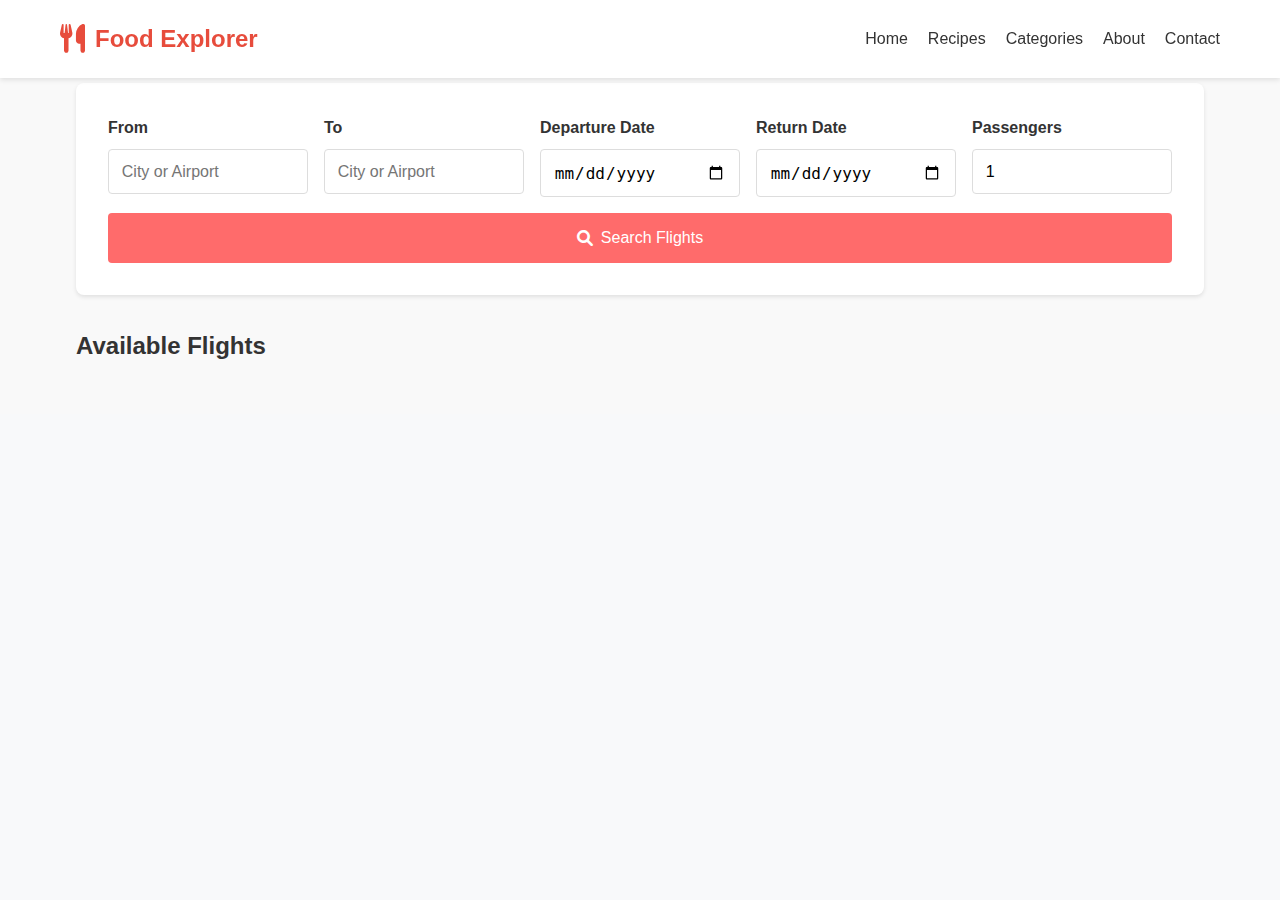
==== flight-booking.html @ 3aeebbd7 "Add files via upload" ====
<!DOCTYPE html>
<html lang="en">
<head>
    <meta charset="UTF-8">
    <meta name="viewport" content="width=device-width, initial-scale=1.0">
    <title>Food Explorer - Book a Flight</title>
    <link rel="stylesheet" href="styles.css">
    <link rel="stylesheet" href="https://cdnjs.cloudflare.com/ajax/libs/font-awesome/6.0.0/css/all.min.css">
</head>
<body>
    <!-- Navigation -->
    <nav class="navbar">
        <div class="container">
            <div class="logo">
                <i class="fas fa-utensils"></i>
                Food Explorer
            </div>
            <ul class="nav-links">
                <li><a href="index.html">Home</a></li>
                <li><a href="recipes.html">Recipes</a></li>
                <li><a href="#categories">Categories</a></li>
                <li><a href="#about">About</a></li>
                <li><a href="#contact">Contact</a></li>
            </ul>
        </div>
    </nav>

    <!-- Flight Booking Section -->
    <section class="flight-booking">
        <div class="container">
            <div class="flight-content">
                <h1>Book Your Flight</h1>
                <div class="flight-search">
                    <form id="flight-search-form">
                        <div class="search-form">
                            <div class="form-group">
                                <label for="departure">From</label>
                                <input type="text" id="departure" placeholder="City or Airport" required>
                            </div>
                            <div class="form-group">
                                <label for="destination">To</label>
                                <input type="text" id="destination" placeholder="City or Airport" readonly>
                            </div>
                            <div class="form-group">
                                <label for="departure-date">Departure Date</label>
                                <input type="date" id="departure-date" required>
                            </div>
                            <div class="form-group">
                                <label for="return-date">Return Date</label>
                                <input type="date" id="return-date">
                            </div>
                            <div class="form-group">
                                <label for="passengers">Passengers</label>
                                <input type="number" id="passengers" min="1" max="9" value="1" required>
                            </div>
                            <button type="submit" class="search-button">
                                <i class="fas fa-search"></i> Search Flights
                            </button>
                        </div>
                    </form>
                </div>
                <div class="flight-results">
                    <h2>Available Flights</h2>
                    <div class="flight-cards" id="flight-results">
                        <!-- Flight results will be displayed here -->
                    </div>
                </div>
            </div>
        </div>
    </section>

    <script>
        // Amadeus API Configuration
        const AMADEUS_API_KEY = 'dNaHYoJ5vGlrcKUyeEXdJ6i7QiOUnU3f';
        const AMADEUS_API_SECRET = 'GAJF5C4o7FfOeNkX';
        const AMADEUS_BASE_URL = 'https://test.api.amadeus.com';

        // Cuisine to Airport Code Mapping
        const cuisineToAirport = {
            'Italian': { code: 'FCO', country: 'Italy' }, // Rome
            'American': { code: 'JFK', country: 'United States' }, // New York
            'Canadian': { code: 'YYZ', country: 'Canada' }, // Toronto
            'Mexican': { code: 'MEX', country: 'Mexico' }, // Mexico City
            'Japanese': { code: 'HND', country: 'Japan' }, // Tokyo
            'Chinese': { code: 'PEK', country: 'China' }, // Beijing
            'Indian': { code: 'DEL', country: 'India' }, // Delhi
            'French': { code: 'CDG', country: 'France' }, // Paris
            'Spanish': { code: 'MAD', country: 'Spain' }, // Madrid
            'Greek': { code: 'ATH', country: 'Greece' }, // Athens
            'Thai': { code: 'BKK', country: 'Thailand' }, // Bangkok
            'Vietnamese': { code: 'SGN', country: 'Vietnam' }, // Ho Chi Minh City
            'Korean': { code: 'ICN', country: 'South Korea' }, // Seoul
            'Brazilian': { code: 'GRU', country: 'Brazil' }, // São Paulo
            'Peruvian': { code: 'LIM', country: 'Peru' }, // Lima
            'Turkish': { code: 'IST', country: 'Turkey' }, // Istanbul
            'Moroccan': { code: 'CMN', country: 'Morocco' }, // Casablanca
            'Lebanese': { code: 'BEY', country: 'Lebanon' }, // Beirut
            'Russian': { code: 'SVO', country: 'Russia' }, // Moscow
            'German': { code: 'FRA', country: 'Germany' }  // Frankfurt
        };

        // Get destination from URL parameters
        const urlParams = new URLSearchParams(window.location.search);
        const destination = urlParams.get('origin');
        if (destination) {
            const destinationInfo = cuisineToAirport[destination];
            if (destinationInfo) {
                document.getElementById('destination').value = destinationInfo.country;
            }
        }

        // Set minimum dates for date inputs
        const today = new Date().toISOString().split('T')[0];
        document.getElementById('departure-date').min = today;
        document.getElementById('return-date').min = today;

        // Update return date minimum when departure date changes
        document.getElementById('departure-date').addEventListener('change', function() {
            document.getElementById('return-date').min = this.value;
        });

        // Function to get Amadeus access token
        async function getAccessToken() {
            try {
                const response = await fetch(`${AMADEUS_BASE_URL}/v1/security/oauth2/token`, {
                    method: 'POST',
                    headers: {
                        'Content-Type': 'application/x-www-form-urlencoded'
                    },
                    body: `grant_type=client_credentials&client_id=${AMADEUS_API_KEY}&client_secret=${AMADEUS_API_SECRET}`
                });

                if (!response.ok) {
                    throw new Error('Failed to get access token');
                }

                const data = await response.json();
                return data.access_token;
            } catch (error) {
                console.error('Error getting access token:', error);
                throw error;
            }
        }

        // Function to search for flights
        async function searchFlights(departure, destination, departureDate, returnDate, passengers) {
            try {
                const accessToken = await getAccessToken();
                
                // First, get airport codes
                const airportResponse = await fetch(`${AMADEUS_BASE_URL}/v1/reference-data/locations?keyword=${departure}&subType=CITY,AIRPORT`, {
                    headers: {
                        'Authorization': `Bearer ${accessToken}`
                    }
                });

                if (!airportResponse.ok) {
                    throw new Error('Failed to get airport codes');
                }

                const airportData = await airportResponse.json();
                const originCode = airportData.data[0]?.iataCode;

                // Find the cuisine that matches the country name
                let cuisineName = null;
                for (const [cuisine, info] of Object.entries(cuisineToAirport)) {
                    if (info.country === destination) {
                        cuisineName = cuisine;
                        break;
                    }
                }

                if (!cuisineName) {
                    throw new Error(`No cuisine found for country: ${destination}`);
                }

                // Get destination airport code from mapping
                const destinationInfo = cuisineToAirport[cuisineName];
                if (!destinationInfo) {
                    throw new Error(`No airport code found for ${destination}`);
                }
                const destinationCode = destinationInfo.code;

                // Search for flights
                const flightResponse = await fetch(`${AMADEUS_BASE_URL}/v2/shopping/flight-offers?originLocationCode=${originCode}&destinationLocationCode=${destinationCode}&departureDate=${departureDate}&adults=${passengers}&max=5`, {
                    headers: {
                        'Authorization': `Bearer ${accessToken}`
                    }
                });

                if (!flightResponse.ok) {
                    throw new Error('Failed to search for flights');
                }

                const flightData = await flightResponse.json();
                return flightData.data;
            } catch (error) {
                console.error('Error searching flights:', error);
                throw error;
            }
        }

        // Function to display flight results
        function displayFlights(flights) {
            const resultsContainer = document.getElementById('flight-results');
            resultsContainer.innerHTML = '';

            if (!flights || flights.length === 0) {
                resultsContainer.innerHTML = '<p class="no-results">No flights found. Please try different dates or locations.</p>';
                return;
            }

            flights.forEach(flight => {
                const card = document.createElement('div');
                card.className = 'flight-card';
                
                const departure = flight.itineraries[0].segments[0].departure;
                const arrival = flight.itineraries[0].segments[flight.itineraries[0].segments.length - 1].arrival;
                
                card.innerHTML = `
                    <div class="flight-header">
                        <span class="airline">${flight.validatingAirlineCodes[0]}</span>
                        <span class="flight-number">Flight ${flight.itineraries[0].segments[0].number}</span>
                    </div>
                    <div class="flight-details">
                        <div class="time">
                            <div class="departure">
                                <span class="time">${new Date(departure.at).toLocaleTimeString([], {hour: '2-digit', minute:'2-digit'})}</span>
                                <span class="city">${departure.iataCode}</span>
                            </div>
                            <div class="duration">${flight.itineraries[0].duration}</div>
                            <div class="arrival">
                                <span class="time">${new Date(arrival.at).toLocaleTimeString([], {hour: '2-digit', minute:'2-digit'})}</span>
                                <span class="city">${arrival.iataCode}</span>
                            </div>
                        </div>
                    </div>
                    <div class="flight-price">
                        <span class="price">$${flight.price.total}</span>
                        <button class="book-button" onclick="bookFlight('${flight.id}')">
                            Book Now
                        </button>
                    </div>
                `;
                
                resultsContainer.appendChild(card);
            });
        }

        // Handle form submission
        document.getElementById('flight-search-form').addEventListener('submit', async function(e) {
            e.preventDefault();
            
            const departure = document.getElementById('departure').value;
            const destination = document.getElementById('destination').value;
            const departureDate = document.getElementById('departure-date').value;
            const returnDate = document.getElementById('return-date').value;
            const passengers = document.getElementById('passengers').value;

            try {
                const flights = await searchFlights(departure, destination, departureDate, returnDate, passengers);
                displayFlights(flights);
            } catch (error) {
                document.getElementById('flight-results').innerHTML = `
                    <div class="error">
                        <p>Error searching for flights. Please try again later.</p>
                        <p class="error-details">${error.message}</p>
                    </div>
                `;
            }
        });

        // Function to handle flight booking
        function bookFlight(flightId) {
            // This would be replaced with actual booking logic
            alert('Flight booking functionality coming soon!');
        }
    </script>
</body>
</html>
---- styles.css ----
/* Reset and Base Styles */
* {
    margin: 0;
    padding: 0;
    box-sizing: border-box;
}

body {
    font-family: 'Arial', sans-serif;
    line-height: 1.6;
    color: #333;
    background-color: #f8f9fa;
}

.container {
    max-width: 1200px;
    margin: 0 auto;
    padding: 0 20px;
}

/* Navigation */
.navbar {
    background-color: #fff;
    box-shadow: 0 2px 5px rgba(0,0,0,0.1);
    position: fixed;
    width: 100%;
    top: 0;
    z-index: 1000;
}

.navbar .container {
    display: flex;
    justify-content: space-between;
    align-items: center;
    padding: 20px;
}

.logo {
    font-size: 1.5em;
    font-weight: bold;
    color: #e74c3c;
    display: flex;
    align-items: center;
    gap: 10px;
}

.logo i {
    font-size: 1.2em;
}

.nav-links {
    display: flex;
    list-style: none;
    gap: 20px;
}

.nav-links a {
    text-decoration: none;
    color: #333;
    font-weight: 500;
    transition: color 0.3s ease;
}

.nav-links a:hover {
    color: #e74c3c;
}

/* Hero Section */
.hero {
    height: 100vh;
    background: linear-gradient(rgba(0,0,0,0.5), rgba(0,0,0,0.5)), 
                url('https://images.unsplash.com/photo-1504674900247-0877df9cc836?ixlib=rb-1.2.1&auto=format&fit=crop&w=1950&q=80');
    background-size: cover;
    background-position: center;
    display: flex;
    align-items: center;
    text-align: center;
    color: white;
    padding-top: 80px;
}

.hero h1 {
    font-size: 3em;
    margin-bottom: 20px;
    text-shadow: 2px 2px 4px rgba(0,0,0,0.5);
}

.hero p {
    font-size: 1.2em;
    margin-bottom: 40px;
    max-width: 600px;
    margin-left: auto;
    margin-right: auto;
}

/* Search Container */
.search-container {
    background: rgba(255, 255, 255, 0.9);
    padding: 30px;
    border-radius: 10px;
    max-width: 800px;
    margin: 0 auto;
    box-shadow: 0 5px 15px rgba(0,0,0,0.2);
}

.search-box {
    display: flex;
    align-items: center;
    gap: 10px;
    margin-bottom: 20px;
}

.search-box input {
    flex: 1;
    padding: 15px;
    border: 1px solid #ddd;
    border-radius: 5px;
    font-size: 1em;
}

.search-button {
    background: #e74c3c;
    color: white;
    border: none;
    padding: 15px 25px;
    border-radius: 5px;
    cursor: pointer;
    transition: background-color 0.3s ease;
}

.search-button:hover {
    background: #c0392b;
}

.category-select {
    width: 100%;
}

.category-select select {
    width: 100%;
    padding: 15px;
    border: 1px solid #ddd;
    border-radius: 5px;
    font-size: 1em;
    background-color: white;
}

/* Categories Section */
.categories {
    padding: 100px 0;
    background-color: #fff;
}

.categories h2 {
    text-align: center;
    margin-bottom: 40px;
    color: #333;
}

.category-grid {
    display: grid;
    grid-template-columns: repeat(auto-fit, minmax(300px, 1fr));
    gap: 30px;
}

.category-card {
    position: relative;
    border-radius: 10px;
    overflow: hidden;
    box-shadow: 0 3px 10px rgba(0,0,0,0.1);
    transition: transform 0.3s ease;
}

.category-card:hover {
    transform: translateY(-5px);
}

.category-card img {
    width: 100%;
    height: 200px;
    object-fit: cover;
}

.category-info {
    position: absolute;
    bottom: 0;
    left: 0;
    right: 0;
    padding: 20px;
    background: linear-gradient(transparent, rgba(0,0,0,0.7));
    color: white;
}

.category-info h3 {
    margin-bottom: 5px;
}

/* Services Section */
.services {
    padding: 100px 0;
    background-color: #f8f9fa;
}

.services h2 {
    text-align: center;
    margin-bottom: 40px;
    color: #333;
}

.services-grid {
    display: grid;
    grid-template-columns: repeat(auto-fit, minmax(250px, 1fr));
    gap: 30px;
}

.service-card {
    background: white;
    padding: 30px;
    border-radius: 10px;
    text-align: center;
    box-shadow: 0 3px 10px rgba(0,0,0,0.1);
    transition: transform 0.3s ease;
}

.service-card:hover {
    transform: translateY(-5px);
}

.service-card i {
    font-size: 2.5em;
    color: #e74c3c;
    margin-bottom: 20px;
}

.service-card h3 {
    margin-bottom: 15px;
    color: #333;
}

/* Contact Section */
.contact {
    padding: 100px 0;
    background-color: #fff;
}

.contact h2 {
    text-align: center;
    margin-bottom: 40px;
    color: #333;
}

.contact-grid {
    display: grid;
    grid-template-columns: repeat(auto-fit, minmax(300px, 1fr));
    gap: 50px;
}

.contact-info {
    display: flex;
    flex-direction: column;
    gap: 20px;
}

.info-item {
    display: flex;
    align-items: center;
    gap: 15px;
}

.info-item i {
    font-size: 1.5em;
    color: #e74c3c;
}

.contact-form {
    display: flex;
    flex-direction: column;
    gap: 20px;
}

.contact-form input,
.contact-form textarea {
    padding: 15px;
    border: 1px solid #ddd;
    border-radius: 5px;
    font-size: 1em;
}

.contact-form textarea {
    height: 150px;
    resize: vertical;
}

.contact-form button {
    background: #e74c3c;
    color: white;
    border: none;
    padding: 15px;
    border-radius: 5px;
    cursor: pointer;
    font-size: 1em;
    transition: background-color 0.3s ease;
}

.contact-form button:hover {
    background: #c0392b;
}

/* Footer */
footer {
    background-color: #333;
    color: white;
    padding: 50px 0 20px;
}

.footer-content {
    display: grid;
    grid-template-columns: repeat(auto-fit, minmax(250px, 1fr));
    gap: 40px;
    margin-bottom: 40px;
}

.footer-logo {
    display: flex;
    align-items: center;
    gap: 10px;
    font-size: 1.5em;
    font-weight: bold;
}

.footer-links ul {
    list-style: none;
}

.footer-links a {
    color: white;
    text-decoration: none;
    transition: color 0.3s ease;
}

.footer-links a:hover {
    color: #e74c3c;
}

.social-icons {
    display: flex;
    gap: 15px;
}

.social-icons a {
    color: white;
    font-size: 1.5em;
    transition: color 0.3s ease;
}

.social-icons a:hover {
    color: #e74c3c;
}

.footer-bottom {
    text-align: center;
    padding-top: 20px;
    border-top: 1px solid rgba(255,255,255,0.1);
}

/* Responsive Design */
@media (max-width: 768px) {
    .navbar .container {
        flex-direction: column;
    }

    .nav-links {
        margin-top: 20px;
        flex-direction: column;
        text-align: center;
    }

    .hero h1 {
        font-size: 2em;
    }

    .search-container {
        padding: 20px;
    }

    .search-box {
        flex-direction: column;
    }

    .category-grid,
    .services-grid {
        grid-template-columns: 1fr;
    }
}

/* Gallery Section */
.gallery {
    padding: 100px 0;
    background-color: #f8f9fa;
}

.gallery h2 {
    text-align: center;
    margin-bottom: 40px;
    color: #333;
}

.gallery-grid {
    display: grid;
    grid-template-columns: repeat(auto-fill, minmax(300px, 1fr));
    gap: 30px;
    padding: 20px;
}

.food-card {
    position: relative;
    border-radius: 10px;
    overflow: hidden;
    box-shadow: 0 3px 10px rgba(0,0,0,0.1);
    transition: transform 0.3s ease;
    cursor: pointer;
}

.food-card:hover {
    transform: translateY(-5px);
}

.food-card img {
    width: 100%;
    height: 250px;
    object-fit: cover;
}

.food-info {
    position: absolute;
    bottom: 0;
    left: 0;
    right: 0;
    padding: 20px;
    background: linear-gradient(transparent, rgba(0,0,0,0.7));
    color: white;
}

.food-info h3 {
    margin: 0;
    font-size: 1.2em;
}

.no-results {
    text-align: center;
    grid-column: 1 / -1;
    padding: 40px;
    color: #666;
    font-size: 1.2em;
}

/* Loading and Error States */
.loading, .error {
    text-align: center;
    grid-column: 1 / -1;
    padding: 40px;
    color: #666;
    font-size: 1.2em;
}

.error {
    color: #e74c3c;
}

/* Recipe Details Section */
.recipe-details {
    padding: 2rem 0;
    background-color: #f9f9f9;
}

.recipe-content {
    display: grid;
    grid-template-columns: 1fr 1fr;
    gap: 2rem;
    max-width: 1200px;
    margin: 0 auto;
    padding: 0 1rem;
}

.recipe-image img {
    width: 100%;
    height: auto;
    border-radius: 8px;
    box-shadow: 0 4px 6px rgba(0, 0, 0, 0.1);
}

.recipe-info h1 {
    font-size: 2.5rem;
    margin-bottom: 1.5rem;
    color: #333;
}

.recipe-meta {
    display: grid;
    grid-template-columns: repeat(3, 1fr);
    gap: 1rem;
    margin-bottom: 2rem;
}

.meta-item {
    display: flex;
    align-items: center;
    gap: 0.5rem;
    padding: 0.5rem;
    background-color: #fff;
    border-radius: 4px;
    box-shadow: 0 2px 4px rgba(0, 0, 0, 0.05);
}

.meta-item i {
    color: #ff6b6b;
}

.recipe-section {
    margin-bottom: 2rem;
    padding: 1.5rem;
    background-color: #fff;
    border-radius: 8px;
    box-shadow: 0 2px 4px rgba(0, 0, 0, 0.05);
}

.recipe-section h2 {
    font-size: 1.5rem;
    margin-bottom: 1rem;
    color: #333;
}

.summary-content {
    line-height: 1.6;
    color: #666;
}

.nutrition-grid {
    display: grid;
    grid-template-columns: repeat(2, 1fr);
    gap: 1rem;
}

.nutrition-item {
    display: flex;
    flex-direction: column;
    align-items: center;
    padding: 1rem;
    background-color: #f5f5f5;
    border-radius: 4px;
}

.nutrition-label {
    font-size: 0.9rem;
    color: #666;
    margin-bottom: 0.5rem;
}

.nutrition-value {
    font-size: 1.2rem;
    font-weight: bold;
    color: #333;
}

.diet-tags {
    display: flex;
    flex-wrap: wrap;
    gap: 0.5rem;
}

.diet-tag {
    padding: 0.5rem 1rem;
    background-color: #e3f2fd;
    color: #1976d2;
    border-radius: 20px;
    font-size: 0.9rem;
}

#recipe-ingredients,
#recipe-instructions {
    list-style: none;
    padding: 0;
}

#recipe-ingredients li,
#recipe-instructions li {
    padding: 0.5rem 0;
    border-bottom: 1px solid #eee;
}

#recipe-ingredients li:last-child,
#recipe-instructions li:last-child {
    border-bottom: none;
}

.origin-info {
    text-align: center;
}

.book-flight-button {
    display: flex;
    align-items: center;
    gap: 0.5rem;
    padding: 1rem 2rem;
    background-color: #ff6b6b;
    color: white;
    border: none;
    border-radius: 4px;
    font-size: 1rem;
    cursor: pointer;
    transition: background-color 0.3s ease;
    margin-top: 1rem;
}

.book-flight-button:hover {
    background-color: #ff5252;
}

.book-flight-button i {
    font-size: 1.2rem;
}

/* Responsive Design */
@media (max-width: 768px) {
    .recipe-content {
        grid-template-columns: 1fr;
    }

    .recipe-meta {
        grid-template-columns: repeat(2, 1fr);
    }

    .nutrition-grid {
        grid-template-columns: 1fr;
    }
}

/* Loading State */
.loading {
    text-align: center;
    padding: 2rem;
    color: #666;
}

/* Error State */
.error {
    text-align: center;
    padding: 2rem;
    color: #ff6b6b;
}

.error p {
    margin-bottom: 1rem;
}

.error-details {
    font-size: 0.9rem;
    color: #666;
}

.sample-recipes {
    display: grid;
    grid-template-columns: repeat(auto-fit, minmax(300px, 1fr));
    gap: 2rem;
    margin-top: 2rem;
    padding: 1rem;
}

.sample-recipes .food-card {
    background: white;
    border-radius: 8px;
    overflow: hidden;
    box-shadow: 0 2px 4px rgba(0, 0, 0, 0.1);
    transition: transform 0.3s ease;
}

.sample-recipes .food-card:hover {
    transform: translateY(-5px);
}

.sample-recipes .food-card img {
    width: 100%;
    height: 200px;
    object-fit: cover;
}

.sample-recipes .food-info {
    padding: 1rem;
}

.sample-recipes .food-info h3 {
    font-size: 1.2rem;
    margin-bottom: 0.5rem;
    color: #333;
}

.sample-recipes .food-info p {
    margin: 0.25rem 0;
    color: #666;
    font-size: 0.9rem;
}

.sample-recipes .food-info .time {
    display: flex;
    align-items: center;
    gap: 0.5rem;
}

.sample-recipes .food-info .time i {
    color: #ff6b6b;
}

/* Responsive Design */
@media (max-width: 768px) {
    .sample-recipes {
        grid-template-columns: 1fr;
    }
}

/* No Results State */
.no-results {
    text-align: center;
    padding: 2rem;
    color: #666;
}

/* Flight Booking Styles */
.flight-booking {
    padding: 2rem 0;
    background-color: #f9f9f9;
}

.flight-content {
    max-width: 1200px;
    margin: 0 auto;
    padding: 0 1rem;
}

.recipe-info {
    margin-bottom: 2rem;
    text-align: center;
}

.origin-info {
    background-color: white;
    padding: 2rem;
    border-radius: 8px;
    box-shadow: 0 2px 4px rgba(0, 0, 0, 0.1);
    margin-bottom: 2rem;
}

.origin-info h2 {
    color: #333;
    margin-bottom: 1rem;
}

.origin-info p {
    color: #666;
    line-height: 1.6;
}

.flight-search {
    background: white;
    padding: 2rem;
    border-radius: 8px;
    box-shadow: 0 2px 4px rgba(0, 0, 0, 0.1);
    margin-bottom: 2rem;
}

.search-form {
    display: grid;
    grid-template-columns: repeat(auto-fit, minmax(200px, 1fr));
    gap: 1rem;
}

.form-group {
    display: flex;
    flex-direction: column;
    gap: 0.5rem;
}

.form-group label {
    font-weight: 600;
    color: #333;
}

.form-group input {
    padding: 0.8rem;
    border: 1px solid #ddd;
    border-radius: 4px;
    font-size: 1rem;
}

.search-button {
    grid-column: 1 / -1;
    padding: 1rem;
    background-color: #ff6b6b;
    color: white;
    border: none;
    border-radius: 4px;
    font-size: 1rem;
    cursor: pointer;
    display: flex;
    align-items: center;
    justify-content: center;
    gap: 0.5rem;
    transition: background-color 0.3s ease;
}

.search-button:hover {
    background-color: #ff5252;
}

.flight-results {
    margin-top: 2rem;
}

.flight-results h2 {
    margin-bottom: 1rem;
    color: #333;
}

.flight-cards {
    display: grid;
    gap: 1rem;
}

.flight-card {
    background: white;
    padding: 1.5rem;
    border-radius: 8px;
    box-shadow: 0 2px 4px rgba(0, 0, 0, 0.1);
}

.flight-header {
    display: flex;
    justify-content: space-between;
    align-items: center;
    margin-bottom: 1rem;
    padding-bottom: 1rem;
    border-bottom: 1px solid #eee;
}

.airline {
    font-weight: 600;
    color: #333;
}

.flight-number {
    color: #666;
    font-size: 0.9rem;
}

.flight-details {
    margin-bottom: 1rem;
}

.time {
    display: flex;
    align-items: center;
    gap: 1rem;
    margin-bottom: 0.5rem;
}

.departure, .arrival {
    font-weight: 600;
    color: #333;
}

.duration {
    color: #666;
    font-size: 0.9rem;
}

.flight-price {
    display: flex;
    justify-content: space-between;
    align-items: center;
    margin-top: 1rem;
    padding-top: 1rem;
    border-top: 1px solid #eee;
}

.price {
    font-size: 1.2rem;
    font-weight: 600;
    color: #333;
}

.book-button {
    padding: 0.8rem 1.5rem;
    background-color: #ff6b6b;
    color: white;
    border: none;
    border-radius: 4px;
    cursor: pointer;
    transition: background-color 0.3s ease;
}

.book-button:hover {
    background-color: #ff5252;
}

/* Loading and Error States */
.loading {
    text-align: center;
    padding: 2rem;
    color: #666;
}

.no-results {
    text-align: center;
    padding: 2rem;
    color: #666;
    background: white;
    border-radius: 8px;
    box-shadow: 0 2px 4px rgba(0, 0, 0, 0.1);
}

/* Responsive Design */
@media (max-width: 768px) {
    .search-form {
        grid-template-columns: 1fr;
    }

    .flight-card {
        padding: 1rem;
    }

    .flight-header {
        flex-direction: column;
        align-items: flex-start;
        gap: 0.5rem;
    }

    .flight-price {
        flex-direction: column;
        gap: 1rem;
        align-items: flex-start;
    }
}
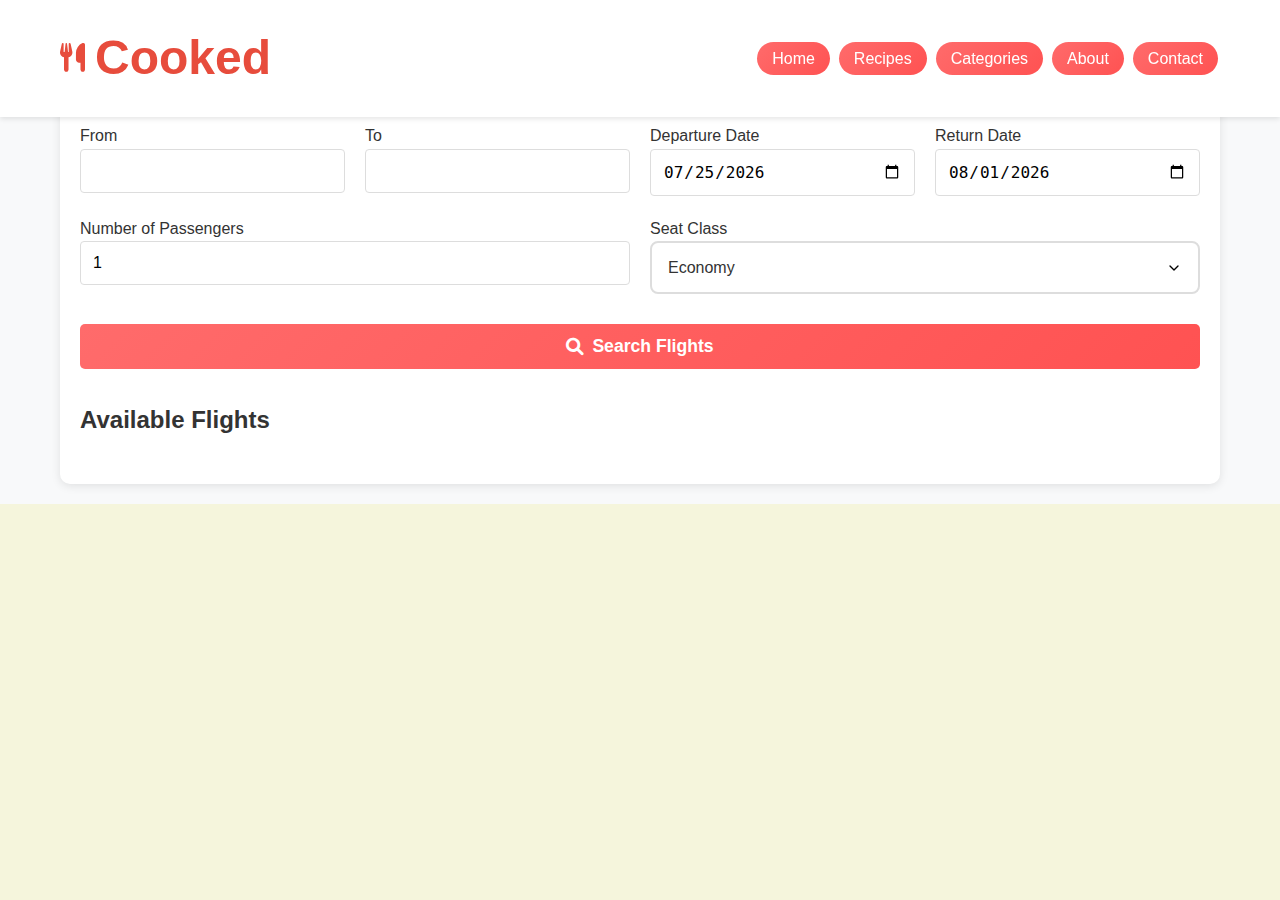
==== commit e9d7960f: "Add files via upload" ====
--- a/flight-booking.html
+++ b/flight-booking.html
@@ -1,280 +1,909 @@
-<!DOCTYPE html>
-<html lang="en">
-<head>
-    <meta charset="UTF-8">
-    <meta name="viewport" content="width=device-width, initial-scale=1.0">
-    <title>Food Explorer - Book a Flight</title>
-    <link rel="stylesheet" href="styles.css">
-    <link rel="stylesheet" href="https://cdnjs.cloudflare.com/ajax/libs/font-awesome/6.0.0/css/all.min.css">
-</head>
-<body>
-    <!-- Navigation -->
-    <nav class="navbar">
-        <div class="container">
-            <div class="logo">
-                <i class="fas fa-utensils"></i>
-                Food Explorer
-            </div>
-            <ul class="nav-links">
-                <li><a href="index.html">Home</a></li>
-                <li><a href="recipes.html">Recipes</a></li>
-                <li><a href="#categories">Categories</a></li>
-                <li><a href="#about">About</a></li>
-                <li><a href="#contact">Contact</a></li>
-            </ul>
-        </div>
-    </nav>
-
-    <!-- Flight Booking Section -->
-    <section class="flight-booking">
-        <div class="container">
-            <div class="flight-content">
-                <h1>Book Your Flight</h1>
-                <div class="flight-search">
-                    <form id="flight-search-form">
-                        <div class="search-form">
-                            <div class="form-group">
-                                <label for="departure">From</label>
-                                <input type="text" id="departure" placeholder="City or Airport" required>
-                            </div>
-                            <div class="form-group">
-                                <label for="destination">To</label>
-                                <input type="text" id="destination" placeholder="City or Airport" readonly>
-                            </div>
-                            <div class="form-group">
-                                <label for="departure-date">Departure Date</label>
-                                <input type="date" id="departure-date" required>
-                            </div>
-                            <div class="form-group">
-                                <label for="return-date">Return Date</label>
-                                <input type="date" id="return-date">
-                            </div>
-                            <div class="form-group">
-                                <label for="passengers">Passengers</label>
-                                <input type="number" id="passengers" min="1" max="9" value="1" required>
-                            </div>
-                            <button type="submit" class="search-button">
-                                <i class="fas fa-search"></i> Search Flights
-                            </button>
-                        </div>
-                    </form>
-                </div>
-                <div class="flight-results">
-                    <h2>Available Flights</h2>
-                    <div class="flight-cards" id="flight-results">
-                        <!-- Flight results will be displayed here -->
-                    </div>
-                </div>
-            </div>
-        </div>
-    </section>
-
-    <script>
-        // Amadeus API Configuration
-        const AMADEUS_API_KEY = 'dNaHYoJ5vGlrcKUyeEXdJ6i7QiOUnU3f';
-        const AMADEUS_API_SECRET = 'GAJF5C4o7FfOeNkX';
-        const AMADEUS_BASE_URL = 'https://test.api.amadeus.com';
-
-        // Cuisine to Airport Code Mapping
-        const cuisineToAirport = {
-            'Italian': { code: 'FCO', country: 'Italy' }, // Rome
-            'American': { code: 'JFK', country: 'United States' }, // New York
-            'Canadian': { code: 'YYZ', country: 'Canada' }, // Toronto
-            'Mexican': { code: 'MEX', country: 'Mexico' }, // Mexico City
-            'Japanese': { code: 'HND', country: 'Japan' }, // Tokyo
-            'Chinese': { code: 'PEK', country: 'China' }, // Beijing
-            'Indian': { code: 'DEL', country: 'India' }, // Delhi
-            'French': { code: 'CDG', country: 'France' }, // Paris
-            'Spanish': { code: 'MAD', country: 'Spain' }, // Madrid
-            'Greek': { code: 'ATH', country: 'Greece' }, // Athens
-            'Thai': { code: 'BKK', country: 'Thailand' }, // Bangkok
-            'Vietnamese': { code: 'SGN', country: 'Vietnam' }, // Ho Chi Minh City
-            'Korean': { code: 'ICN', country: 'South Korea' }, // Seoul
-            'Brazilian': { code: 'GRU', country: 'Brazil' }, // São Paulo
-            'Peruvian': { code: 'LIM', country: 'Peru' }, // Lima
-            'Turkish': { code: 'IST', country: 'Turkey' }, // Istanbul
-            'Moroccan': { code: 'CMN', country: 'Morocco' }, // Casablanca
-            'Lebanese': { code: 'BEY', country: 'Lebanon' }, // Beirut
-            'Russian': { code: 'SVO', country: 'Russia' }, // Moscow
-            'German': { code: 'FRA', country: 'Germany' }  // Frankfurt
-        };
-
-        // Get destination from URL parameters
-        const urlParams = new URLSearchParams(window.location.search);
-        const destination = urlParams.get('origin');
-        if (destination) {
-            const destinationInfo = cuisineToAirport[destination];
-            if (destinationInfo) {
-                document.getElementById('destination').value = destinationInfo.country;
-            }
-        }
-
-        // Set minimum dates for date inputs
-        const today = new Date().toISOString().split('T')[0];
-        document.getElementById('departure-date').min = today;
-        document.getElementById('return-date').min = today;
-
-        // Update return date minimum when departure date changes
-        document.getElementById('departure-date').addEventListener('change', function() {
-            document.getElementById('return-date').min = this.value;
-        });
-
-        // Function to get Amadeus access token
-        async function getAccessToken() {
-            try {
-                const response = await fetch(`${AMADEUS_BASE_URL}/v1/security/oauth2/token`, {
-                    method: 'POST',
-                    headers: {
-                        'Content-Type': 'application/x-www-form-urlencoded'
-                    },
-                    body: `grant_type=client_credentials&client_id=${AMADEUS_API_KEY}&client_secret=${AMADEUS_API_SECRET}`
-                });
-
-                if (!response.ok) {
-                    throw new Error('Failed to get access token');
-                }
-
-                const data = await response.json();
-                return data.access_token;
-            } catch (error) {
-                console.error('Error getting access token:', error);
-                throw error;
-            }
-        }
-
-        // Function to search for flights
-        async function searchFlights(departure, destination, departureDate, returnDate, passengers) {
-            try {
-                const accessToken = await getAccessToken();
-                
-                // First, get airport codes
-                const airportResponse = await fetch(`${AMADEUS_BASE_URL}/v1/reference-data/locations?keyword=${departure}&subType=CITY,AIRPORT`, {
-                    headers: {
-                        'Authorization': `Bearer ${accessToken}`
-                    }
-                });
-
-                if (!airportResponse.ok) {
-                    throw new Error('Failed to get airport codes');
-                }
-
-                const airportData = await airportResponse.json();
-                const originCode = airportData.data[0]?.iataCode;
-
-                // Find the cuisine that matches the country name
-                let cuisineName = null;
-                for (const [cuisine, info] of Object.entries(cuisineToAirport)) {
-                    if (info.country === destination) {
-                        cuisineName = cuisine;
-                        break;
-                    }
-                }
-
-                if (!cuisineName) {
-                    throw new Error(`No cuisine found for country: ${destination}`);
-                }
-
-                // Get destination airport code from mapping
-                const destinationInfo = cuisineToAirport[cuisineName];
-                if (!destinationInfo) {
-                    throw new Error(`No airport code found for ${destination}`);
-                }
-                const destinationCode = destinationInfo.code;
-
-                // Search for flights
-                const flightResponse = await fetch(`${AMADEUS_BASE_URL}/v2/shopping/flight-offers?originLocationCode=${originCode}&destinationLocationCode=${destinationCode}&departureDate=${departureDate}&adults=${passengers}&max=5`, {
-                    headers: {
-                        'Authorization': `Bearer ${accessToken}`
-                    }
-                });
-
-                if (!flightResponse.ok) {
-                    throw new Error('Failed to search for flights');
-                }
-
-                const flightData = await flightResponse.json();
-                return flightData.data;
-            } catch (error) {
-                console.error('Error searching flights:', error);
-                throw error;
-            }
-        }
-
-        // Function to display flight results
-        function displayFlights(flights) {
-            const resultsContainer = document.getElementById('flight-results');
-            resultsContainer.innerHTML = '';
-
-            if (!flights || flights.length === 0) {
-                resultsContainer.innerHTML = '<p class="no-results">No flights found. Please try different dates or locations.</p>';
-                return;
-            }
-
-            flights.forEach(flight => {
-                const card = document.createElement('div');
-                card.className = 'flight-card';
-                
-                const departure = flight.itineraries[0].segments[0].departure;
-                const arrival = flight.itineraries[0].segments[flight.itineraries[0].segments.length - 1].arrival;
-                
-                card.innerHTML = `
-                    <div class="flight-header">
-                        <span class="airline">${flight.validatingAirlineCodes[0]}</span>
-                        <span class="flight-number">Flight ${flight.itineraries[0].segments[0].number}</span>
-                    </div>
-                    <div class="flight-details">
-                        <div class="time">
-                            <div class="departure">
-                                <span class="time">${new Date(departure.at).toLocaleTimeString([], {hour: '2-digit', minute:'2-digit'})}</span>
-                                <span class="city">${departure.iataCode}</span>
-                            </div>
-                            <div class="duration">${flight.itineraries[0].duration}</div>
-                            <div class="arrival">
-                                <span class="time">${new Date(arrival.at).toLocaleTimeString([], {hour: '2-digit', minute:'2-digit'})}</span>
-                                <span class="city">${arrival.iataCode}</span>
-                            </div>
-                        </div>
-                    </div>
-                    <div class="flight-price">
-                        <span class="price">$${flight.price.total}</span>
-                        <button class="book-button" onclick="bookFlight('${flight.id}')">
-                            Book Now
-                        </button>
-                    </div>
-                `;
-                
-                resultsContainer.appendChild(card);
-            });
-        }
-
-        // Handle form submission
-        document.getElementById('flight-search-form').addEventListener('submit', async function(e) {
-            e.preventDefault();
-            
-            const departure = document.getElementById('departure').value;
-            const destination = document.getElementById('destination').value;
-            const departureDate = document.getElementById('departure-date').value;
-            const returnDate = document.getElementById('return-date').value;
-            const passengers = document.getElementById('passengers').value;
-
-            try {
-                const flights = await searchFlights(departure, destination, departureDate, returnDate, passengers);
-                displayFlights(flights);
-            } catch (error) {
-                document.getElementById('flight-results').innerHTML = `
-                    <div class="error">
-                        <p>Error searching for flights. Please try again later.</p>
-                        <p class="error-details">${error.message}</p>
-                    </div>
-                `;
-            }
-        });
-
-        // Function to handle flight booking
-        function bookFlight(flightId) {
-            // This would be replaced with actual booking logic
-            alert('Flight booking functionality coming soon!');
-        }
-    </script>
-</body>
+<!DOCTYPE html>
+<html lang="en">
+<head>
+    <meta charset="UTF-8">
+    <meta name="viewport" content="width=device-width, initial-scale=1.0">
+    <title>Cooked - Book a Flight</title>
+    <link rel="stylesheet" href="styles.css">
+    <link rel="stylesheet" href="https://cdnjs.cloudflare.com/ajax/libs/font-awesome/6.0.0/css/all.min.css">
+</head>
+<body>
+    <!-- Navigation -->
+    <nav class="navbar">
+        <div class="container">
+            <div class="logo">
+                <i class="fas fa-utensils"></i>
+                <h1>Cooked</h1>
+            </div>
+            <ul class="nav-links">
+                <li><a href="index.html">Home</a></li>
+                <li><a href="recipes.html">Recipes</a></li>
+                <li><a href="#categories">Categories</a></li>
+                <li><a href="#about">About</a></li>
+                <li><a href="#contact">Contact</a></li>
+            </ul>
+        </div>
+    </nav>
+
+    <!-- Flight Booking Section -->
+    <section class="flight-booking">
+        <div class="container">
+            <div class="flight-content">
+                <h1>Cooked</h1>
+                <div class="flight-search">
+                    <form id="flight-search-form">
+                        <div class="search-form">
+                            <div class="form-group">
+                                <label for="origin">From</label>
+                                <input type="text" id="origin" name="origin" required>
+                                <div id="origin-autocomplete" class="autocomplete-dropdown"></div>
+                            </div>
+                            <div class="form-group">
+                                <label for="destination">To</label>
+                                <input type="text" id="destination" name="destination" required>
+                                <div id="destination-autocomplete" class="autocomplete-dropdown"></div>
+                            </div>
+                            <div class="form-group">
+                                <label for="departure-date">Departure Date</label>
+                                <input type="date" id="departure-date" required>
+                            </div>
+                            <div class="form-group">
+                                <label for="return-date">Return Date</label>
+                                <input type="date" id="return-date">
+                            </div>
+                            <div class="form-group">
+                                <label for="passengers">Number of Passengers</label>
+                                <input type="number" id="passengers" min="1" max="9" value="1">
+                            </div>
+                            <div class="form-group">
+                                <label for="seat-class">Seat Class</label>
+                                <select id="seat-class">
+                                    <option value="economy">Economy</option>
+                                    <option value="premium">Premium Economy</option>
+                                    <option value="business">Business Class</option>
+                                    <option value="first">First Class</option>
+                                </select>
+                            </div>
+                            <button type="submit" class="search-button">
+                                <i class="fas fa-search"></i> Search Flights
+                            </button>
+                        </div>
+                    </form>
+                </div>
+                <div class="flight-results">
+                    <h2>Available Flights</h2>
+                    <div class="flight-cards" id="flight-results">
+                        <!-- Flight results will be displayed here -->
+                    </div>
+                </div>
+            </div>
+        </div>
+    </section>
+
+    <script>
+        // Amadeus API Configuration
+        const AMADEUS_BASE_URL = 'https://test.api.amadeus.com';
+        const AMADEUS_CLIENT_ID = 'dNaHYoJ5vGlrcKUyeEXdJ6i7QiOUnU3f';
+        const AMADEUS_CLIENT_SECRET = 'GAJF5C4o7FfOeNkX';
+
+        // Cuisine to Airport Code Mapping
+        const cuisineToAirport = {
+            'Italian': { code: 'FCO', country: 'Italy' }, // Rome
+            'American': { code: 'JFK', country: 'United States' }, // New York
+            'Canadian': { code: 'YYZ', country: 'Canada' }, // Toronto
+            'Mexican': { code: 'MEX', country: 'Mexico' }, // Mexico City
+            'Japanese': { code: 'HND', country: 'Japan' }, // Tokyo
+            'Chinese': { code: 'PEK', country: 'China' }, // Beijing
+            'Indian': { code: 'DEL', country: 'India' }, // Delhi
+            'French': { code: 'CDG', country: 'France' }, // Paris
+            'Spanish': { code: 'MAD', country: 'Spain' }, // Madrid
+            'Greek': { code: 'ATH', country: 'Greece' }, // Athens
+            'Thai': { code: 'BKK', country: 'Thailand' }, // Bangkok
+            'Vietnamese': { code: 'SGN', country: 'Vietnam' }, // Ho Chi Minh City
+            'Korean': { code: 'ICN', country: 'South Korea' }, // Seoul
+            'Brazilian': { code: 'GRU', country: 'Brazil' }, // São Paulo
+            'Peruvian': { code: 'LIM', country: 'Peru' }, // Lima
+            'Turkish': { code: 'IST', country: 'Turkey' }, // Istanbul
+            'Moroccan': { code: 'CMN', country: 'Morocco' }, // Casablanca
+            'Lebanese': { code: 'BEY', country: 'Lebanon' }, // Beirut
+            'Russian': { code: 'SVO', country: 'Russia' }, // Moscow
+            'German': { code: 'FRA', country: 'Germany' }  // Frankfurt
+        };
+
+        // Get destination from URL parameters
+        const urlParams = new URLSearchParams(window.location.search);
+        const destination = urlParams.get('origin');
+        const airportCode = urlParams.get('airport');
+        
+        if (destination) {
+            document.getElementById('destination').value = destination;
+        }
+
+        // Set minimum dates for date inputs
+        const today = new Date().toISOString().split('T')[0];
+        document.getElementById('departure-date').min = today;
+        document.getElementById('return-date').min = today;
+
+        // Update return date minimum when departure date changes
+        document.getElementById('departure-date').addEventListener('change', function() {
+            document.getElementById('return-date').min = this.value;
+        });
+
+        // Function to get access token
+        async function getAccessToken() {
+            try {
+                const response = await fetch(`${AMADEUS_BASE_URL}/v1/security/oauth2/token`, {
+                    method: 'POST',
+                    headers: {
+                        'Content-Type': 'application/x-www-form-urlencoded'
+                    },
+                    body: `grant_type=client_credentials&client_id=${AMADEUS_CLIENT_ID}&client_secret=${AMADEUS_CLIENT_SECRET}`
+                });
+
+                if (!response.ok) {
+                    throw new Error('Failed to get access token');
+                }
+
+                const data = await response.json();
+                return data.access_token;
+            } catch (error) {
+                console.error('Error getting access token:', error);
+                throw error;
+            }
+        }
+
+        // Function to format time
+        function formatTime(dateString) {
+            const date = new Date(dateString);
+            return date.toLocaleTimeString([], { hour: '2-digit', minute: '2-digit' });
+        }
+
+        // Function to format duration
+        function formatDuration(duration) {
+            // Remove PT from the start of the duration string
+            duration = duration.replace('PT', '');
+            let hours = 0;
+            let minutes = 0;
+
+            // Check for hours
+            const hourIndex = duration.indexOf('H');
+            if (hourIndex !== -1) {
+                hours = parseInt(duration.substring(0, hourIndex));
+                duration = duration.substring(hourIndex + 1);
+            }
+
+            // Check for minutes
+            const minuteIndex = duration.indexOf('M');
+            if (minuteIndex !== -1) {
+                minutes = parseInt(duration.substring(0, minuteIndex));
+            }
+
+            // Format the duration
+            if (hours > 0 && minutes > 0) {
+                return `${hours}h ${minutes}m`;
+            } else if (hours > 0) {
+                return `${hours}h`;
+            } else {
+                return `${minutes}m`;
+            }
+        }
+
+        // Function to search for flights
+        async function searchFlights(departure, destination, departureDate, returnDate, passengers) {
+            try {
+                const accessToken = await getAccessToken();
+                
+                // Extract airport codes from the input values
+                const originCode = departure.split(' - ')[0];
+                const destinationCode = destination.split(' - ')[0];
+
+                // Search for flights
+                const flightResponse = await fetch(
+                    `${AMADEUS_BASE_URL}/v2/shopping/flight-offers?` +
+                    `originLocationCode=${originCode}&` +
+                    `destinationLocationCode=${destinationCode}&` +
+                    `departureDate=${departureDate}&` +
+                    `adults=${passengers}&` +
+                    'max=5', {
+                    headers: {
+                        'Authorization': `Bearer ${accessToken}`
+                    }
+                });
+
+                if (!flightResponse.ok) {
+                    throw new Error('Failed to search for flights');
+                }
+
+                const flightData = await flightResponse.json();
+                
+                // Filter out duplicate flights
+                const uniqueFlights = [];
+                const seenFlights = new Set();
+
+                flightData.data.forEach(flight => {
+                    const firstSegment = flight.itineraries[0].segments[0];
+                    const flightKey = `${firstSegment.carrierCode}${firstSegment.number}-${firstSegment.departure.at}-${firstSegment.arrival.at}`;
+                    
+                    if (!seenFlights.has(flightKey)) {
+                        seenFlights.add(flightKey);
+                        uniqueFlights.push(flight);
+                    }
+                });
+
+                return uniqueFlights;
+            } catch (error) {
+                console.error('Error searching flights:', error);
+                throw error;
+            }
+        }
+
+        // Function to display flight results
+        function displayFlights(flights) {
+            const resultsContainer = document.getElementById('flight-results');
+            resultsContainer.innerHTML = '';
+
+            if (!flights || flights.length === 0) {
+                resultsContainer.innerHTML = '<p class="no-results">No flights found. Please try different dates or locations.</p>';
+                return;
+            }
+
+            // Airline code to name mapping
+            const airlineNames = {
+                'AA': 'American Airlines',
+                'DL': 'Delta Air Lines',
+                'UA': 'United Airlines',
+                'BA': 'British Airways',
+                'AF': 'Air France',
+                'LH': 'Lufthansa',
+                'KL': 'KLM',
+                'SQ': 'Singapore Airlines',
+                'EK': 'Emirates',
+                'QF': 'Qantas',
+                'JL': 'Japan Airlines',
+                'NH': 'ANA',
+                'CA': 'Air China',
+                'MU': 'China Eastern',
+                'CZ': 'China Southern',
+                'TK': 'Turkish Airlines',
+                'QR': 'Qatar Airways',
+                'EY': 'Etihad Airways',
+                'VS': 'Virgin Atlantic',
+                'AC': 'Air Canada'
+            };
+
+            flights.forEach(flight => {
+                const firstSegment = flight.itineraries[0].segments[0];
+                const lastSegment = flight.itineraries[0].segments[flight.itineraries[0].segments.length - 1];
+                const airlineCode = flight.validatingAirlineCodes[0];
+                const airlineName = airlineNames[airlineCode] || airlineCode;
+                const seatClass = document.getElementById('seat-class').value;
+                const capitalizedSeatClass = seatClass.charAt(0).toUpperCase() + seatClass.slice(1);
+                
+                // Calculate price based on seat class
+                const basePrice = parseFloat(flight.price.total);
+                let finalPrice = basePrice;
+                
+                switch(seatClass) {
+                    case 'premium':
+                        finalPrice = basePrice * 1.5; // 50% more for premium economy
+                        break;
+                    case 'business':
+                        finalPrice = basePrice * 2.5; // 150% more for business class
+                        break;
+                    case 'first':
+                        finalPrice = basePrice * 4; // 300% more for first class
+                        break;
+                    default:
+                        finalPrice = basePrice; // Economy class stays the same
+                }
+                
+                const flightCard = document.createElement('div');
+                flightCard.className = 'flight-card';
+                flightCard.innerHTML = `
+                    <div class="flight-header">
+                        <div class="airline-info">
+                            <i class="fas fa-plane-departure"></i>
+                            <span class="airline">${airlineName}</span>
+                            <span class="flight-number">${firstSegment.carrierCode}${firstSegment.number}</span>
+                        </div>
+                        <div class="flight-type">
+                            <span class="seat-class">${capitalizedSeatClass}</span>
+                        </div>
+                    </div>
+                    <div class="flight-details">
+                        <div class="time">
+                            <div class="departure">
+                                <span class="time">${formatTime(firstSegment.departure.at)}</span>
+                                <span class="airport">${firstSegment.departure.iataCode}</span>
+                            </div>
+                            <div class="duration">
+                                <i class="fas fa-plane"></i>
+                                <span>${formatDuration(flight.itineraries[0].duration)}</span>
+                            </div>
+                            <div class="arrival">
+                                <span class="time">${formatTime(lastSegment.arrival.at)}</span>
+                                <span class="airport">${lastSegment.arrival.iataCode}</span>
+                            </div>
+                        </div>
+                        <div class="flight-stops">
+                            ${flight.itineraries[0].segments.length > 1 ? 
+                                `<span class="stops">${flight.itineraries[0].segments.length - 1} stop(s)</span>` : 
+                                '<span class="direct">Direct flight</span>'}
+                        </div>
+                    </div>
+                    <div class="flight-price">
+                        <div class="price-details">
+                            <span class="price">$${finalPrice.toFixed(2)}</span>
+                            <span class="per-person">per person</span>
+                        </div>
+                        <button class="book-button" onclick="showSeatMap('${flight.id}')">
+                            <i class="fas fa-shopping-cart"></i> Book Now
+                        </button>
+                    </div>
+                `;
+                
+                resultsContainer.appendChild(flightCard);
+            });
+        }
+
+        // Handle form submission
+        document.getElementById('flight-search-form').addEventListener('submit', async function(e) {
+            e.preventDefault();
+            
+            const departure = document.getElementById('origin').value;
+            const destination = document.getElementById('destination').value;
+            const departureDate = document.getElementById('departure-date').value;
+            const returnDate = document.getElementById('return-date').value;
+            const passengers = document.getElementById('passengers').value;
+
+            try {
+                const flights = await searchFlights(departure, destination, departureDate, returnDate, passengers);
+                displayFlights(flights);
+            } catch (error) {
+                document.getElementById('flight-results').innerHTML = `
+                    <div class="error">
+                        <p>Error searching for flights. Please try again later.</p>
+                        <p class="error-details">${error.message}</p>
+                    </div>
+                `;
+            }
+        });
+
+        // Function to get seat map
+        async function getSeatMap(flightOfferId) {
+            try {
+                // Get the flight offer details to get the base price
+                const accessToken = await getAccessToken();
+                
+                // First, get the flight offer details from the flight card
+                const flightCard = document.querySelector(`.book-button[onclick*="${flightOfferId}"]`).closest('.flight-card');
+                const priceText = flightCard.querySelector('.price').textContent;
+                const basePrice = parseFloat(priceText.replace('$', ''));
+                const stopsText = flightCard.querySelector('.stops, .direct').textContent;
+                const numberOfStops = stopsText.includes('Direct') ? 0 : parseInt(stopsText.match(/\d+/)[0]);
+                const pricePerStop = basePrice / (numberOfStops + 1);
+
+                // Create a mock seat map with prices
+                return {
+                    data: [{
+                        type: "seatmap",
+                        id: flightOfferId,
+                        decks: [{
+                            deckType: "LOWER",
+                            deckConfiguration: {
+                                width: 6,
+                                length: 30,
+                                startSeatRow: 1,
+                                endSeatRow: 30
+                            },
+                            seats: Array.from({length: 180}, (_, i) => {
+                                const row = Math.floor(i / 6) + 1;
+                                const col = i % 6;
+                                const seatNumber = `${row}${String.fromCharCode(65 + col)}`;
+                                const isOccupied = Math.random() < 0.2; // 20% chance of being occupied
+                                const isPremium = row <= 5; // First 5 rows are premium
+                                const isExitRow = row === 15 || row === 16; // Exit rows
+                                const isWindow = col === 0 || col === 5;
+                                const isAisle = col === 2 || col === 3;
+                                
+                                // Calculate seat price based on position
+                                let price = pricePerStop; // Base price per stop
+                                if (isPremium) price += pricePerStop * 0.5; // 50% more for premium
+                                if (isExitRow) price += pricePerStop * 0.3; // 30% more for exit row
+                                if (isWindow) price += pricePerStop * 0.2; // 20% more for window
+                                if (isAisle) price += pricePerStop * 0.1; // 10% more for aisle
+                                
+                                return {
+                                    number: seatNumber,
+                                    characteristics: isOccupied ? ['OCCUPIED'] : ['AVAILABLE'],
+                                    price: isOccupied ? null : Math.round(price) // No price for occupied seats
+                                };
+                            })
+                        }]
+                    }]
+                };
+            } catch (error) {
+                console.error('Error getting seat map:', error);
+                throw error;
+            }
+        }
+
+        // Function to book flight
+        async function bookFlight(flightOfferId, selectedSeats) {
+            try {
+                const accessToken = await getAccessToken();
+                
+                // Get flight details from the card
+                const flightCard = document.querySelector(`.book-button[onclick*="${flightOfferId}"]`).closest('.flight-card');
+                const airline = flightCard.querySelector('.airline').textContent;
+                const flightNumber = flightCard.querySelector('.flight-number').textContent;
+                const price = flightCard.querySelector('.price').textContent.replace('$', '');
+                
+                // Create a mock booking response
+                const mockBookingData = {
+                    data: {
+                        id: `BOOK-${Date.now()}`,
+                        type: "flight-order",
+                        flightOffers: [{
+                            id: flightOfferId,
+                            price: {
+                                total: price
+                            }
+                        }]
+                    }
+                };
+
+                return mockBookingData;
+            } catch (error) {
+                console.error('Error booking flight:', error);
+                throw error;
+            }
+        }
+
+        // Function to generate seat map HTML
+        function generateSeatMapHTML(seatMapData) {
+            let html = '';
+            if (seatMapData.data && seatMapData.data.length > 0) {
+                seatMapData.data.forEach(deck => {
+                    html += `<div class="deck">`;
+                    if (deck.decks && deck.decks.length > 0) {
+                        deck.decks.forEach(deckData => {
+                            if (deckData.seats) {
+                                // Sort seats by row and column
+                                const sortedSeats = [...deckData.seats].sort((a, b) => {
+                                    const rowA = parseInt(a.number.match(/\d+/)[0]);
+                                    const rowB = parseInt(b.number.match(/\d+/)[0]);
+                                    if (rowA !== rowB) return rowA - rowB;
+                                    return a.number.localeCompare(b.number);
+                                });
+
+                                sortedSeats.forEach(seat => {
+                                    const seatClass = seat.characteristics.includes('AVAILABLE') ? 'available' : 
+                                                    seat.characteristics.includes('OCCUPIED') ? 'occupied' : 'selected';
+                                    const price = seat.price ? `$${seat.price}` : '';
+                                    html += `
+                                        <div class="seat ${seatClass}" 
+                                             data-seat-number="${seat.number}"
+                                             data-seat-price="${seat.price}"
+                                             onclick="selectSeat(this)">
+                                            <span class="seat-number">${seat.number}</span>
+                                            <span class="seat-price">${price}</span>
+                                        </div>
+                                    `;
+                                });
+                            }
+                        });
+                    }
+                    html += `</div>`;
+                });
+            } else {
+                html = '<p class="no-seats">No seat map available for this flight.</p>';
+            }
+            return html;
+        }
+
+        // Function to select a seat
+        function selectSeat(seatElement) {
+            if (seatElement.classList.contains('available')) {
+                const wasSelected = seatElement.classList.contains('selected');
+                const allSelectedSeats = document.querySelectorAll('.seat.selected');
+                
+                // If this seat was already selected, deselect it
+                if (wasSelected) {
+                    seatElement.classList.remove('selected');
+                } else {
+                    // If this is a new selection, deselect all other seats first
+                    allSelectedSeats.forEach(seat => seat.classList.remove('selected'));
+                    seatElement.classList.add('selected');
+                }
+                
+                // Update total price
+                updateTotalPrice();
+            }
+        }
+
+        // Function to update total price
+        function updateTotalPrice() {
+            const selectedSeat = document.querySelector('.seat.selected');
+            const totalPriceElement = document.querySelector('.total-price');
+            
+            if (selectedSeat && totalPriceElement) {
+                const price = selectedSeat.dataset.seatPrice;
+                totalPriceElement.textContent = `Total: $${price}`;
+            }
+        }
+
+        // Function to show confirmation screen
+        function showConfirmationScreen(bookingData, flightDetails) {
+            const modal = document.createElement('div');
+            modal.className = 'confirmation-modal';
+            modal.innerHTML = `
+                <div class="confirmation-content">
+                    <div class="confirmation-header">
+                        <i class="fas fa-check-circle"></i>
+                        <h2>Flight Confirmed!</h2>
+                    </div>
+                    <div class="confirmation-details">
+                        <div class="flight-info">
+                            <h3>Flight Details</h3>
+                            <div class="info-row">
+                                <span class="label">Booking Reference:</span>
+                                <span class="value">${bookingData.data.id}</span>
+                            </div>
+                            <div class="info-row">
+                                <span class="label">Airline:</span>
+                                <span class="value">${flightDetails.airline}</span>
+                            </div>
+                            <div class="info-row">
+                                <span class="label">Flight Number:</span>
+                                <span class="value">${flightDetails.flightNumber}</span>
+                            </div>
+                            <div class="info-row">
+                                <span class="label">From:</span>
+                                <span class="value">${flightDetails.departure}</span>
+                            </div>
+                            <div class="info-row">
+                                <span class="label">To:</span>
+                                <span class="value">${flightDetails.arrival}</span>
+                            </div>
+                            <div class="info-row">
+                                <span class="label">Date:</span>
+                                <span class="value">${flightDetails.date}</span>
+                            </div>
+                            <div class="info-row">
+                                <span class="label">Seat:</span>
+                                <span class="value">${flightDetails.seat}</span>
+                            </div>
+                            <div class="info-row">
+                                <span class="label">Total Price:</span>
+                                <span class="value">$${flightDetails.price}</span>
+                            </div>
+                        </div>
+                        <div class="enjoy-message">
+                            <h3>Enjoy Your Visit!</h3>
+                            <p>We hope you have a wonderful time exploring the local cuisine and culture.</p>
+                        </div>
+                    </div>
+                    <div class="confirmation-actions">
+                        <button class="close-button" onclick="closeConfirmation()">Close</button>
+                    </div>
+                </div>
+            `;
+            document.body.appendChild(modal);
+        }
+
+        // Function to close confirmation screen
+        function closeConfirmation() {
+            const modal = document.querySelector('.confirmation-modal');
+            if (modal) {
+                modal.remove();
+            }
+        }
+
+        // Function to close seat map modal
+        function closeSeatMap() {
+            const modal = document.querySelector('.seat-map-modal');
+            if (modal) {
+                modal.remove();
+            }
+        }
+
+        // Update the showSeatMap function
+        async function showSeatMap(flightOfferId) {
+            try {
+                const seatMapData = await getSeatMap(flightOfferId);
+                const modal = document.createElement('div');
+                modal.className = 'seat-map-modal';
+                modal.dataset.flightId = flightOfferId;
+                modal.innerHTML = `
+                    <div class="seat-map-content">
+                        <h2>Select Your Seats</h2>
+                        <div class="seat-map-container">
+                            <div class="seat-map">
+                                ${generateSeatMapHTML(seatMapData)}
+                            </div>
+                        </div>
+                        <div class="seat-map-legend">
+                            <div class="legend-item">
+                                <span class="seat available"></span>
+                                <span>Available</span>
+                            </div>
+                            <div class="legend-item">
+                                <span class="seat selected"></span>
+                                <span>Selected</span>
+                            </div>
+                            <div class="legend-item">
+                                <span class="seat occupied"></span>
+                                <span>Occupied</span>
+                            </div>
+                        </div>
+                        <div class="total-price">Total: $0</div>
+                        <div class="seat-map-actions">
+                            <button class="cancel-button" onclick="closeSeatMap()">Cancel</button>
+                            <button class="confirm-button" onclick="confirmSeatSelection()">Confirm Selection</button>
+                        </div>
+                    </div>
+                `;
+                document.body.appendChild(modal);
+            } catch (error) {
+                console.error('Error loading seat map:', error);
+                alert('Error loading seat map: ' + error.message);
+            }
+        }
+
+        // Update the confirmSeatSelection function
+        async function confirmSeatSelection() {
+            const selectedSeat = document.querySelector('.seat.selected');
+            if (!selectedSeat) {
+                alert('Please select a seat');
+                return;
+            }
+
+            try {
+                const flightOfferId = document.querySelector('.seat-map-modal').dataset.flightId;
+                const seatNumber = selectedSeat.dataset.seatNumber;
+                const seatPrice = selectedSeat.dataset.seatPrice;
+                
+                // Get flight details from the card
+                const flightCard = document.querySelector(`.book-button[onclick*="${flightOfferId}"]`).closest('.flight-card');
+                const airline = flightCard.querySelector('.airline').textContent;
+                const flightNumber = flightCard.querySelector('.flight-number').textContent;
+                const departure = flightCard.querySelector('.departure .airport').textContent;
+                const arrival = flightCard.querySelector('.arrival .airport').textContent;
+                const date = document.getElementById('departure-date').value;
+
+                const bookingData = await bookFlight(flightOfferId, [seatNumber]);
+                closeSeatMap();
+                
+                // Show confirmation screen
+                showConfirmationScreen(bookingData, {
+                    airline,
+                    flightNumber,
+                    departure,
+                    arrival,
+                    date,
+                    seat: seatNumber,
+                    price: seatPrice
+                });
+            } catch (error) {
+                alert('Error booking flight: ' + error.message);
+            }
+        }
+
+        // Function to handle airport input
+        function handleAirportInput(input, isOrigin = true) {
+            const value = input.value.toUpperCase();
+            const autocompleteList = document.getElementById(isOrigin ? 'origin-autocomplete' : 'destination-autocomplete');
+            
+            // Clear previous suggestions
+            autocompleteList.innerHTML = '';
+            
+            if (value.length >= 2) {
+                // Get the airport names mapping from getAirportName function
+                const airportNames = {
+                    'FCO': 'Rome Fiumicino',
+                    'JFK': 'New York JFK',
+                    'LHR': 'London Heathrow',
+                    'YYZ': 'Toronto Pearson',
+                    'PEK': 'Beijing Capital',
+                    'ZAG': 'Zagreb',
+                    'AMS': 'Amsterdam Schiphol',
+                    'CAI': 'Cairo',
+                    'MNL': 'Manila',
+                    'CDG': 'Paris Charles de Gaulle',
+                    'ATH': 'Athens',
+                    'DEL': 'Delhi',
+                    'DUB': 'Dublin',
+                    'KIN': 'Kingston',
+                    'HND': 'Tokyo Haneda',
+                    'NBO': 'Nairobi',
+                    'KUL': 'Kuala Lumpur',
+                    'MEX': 'Mexico City',
+                    'CMN': 'Casablanca',
+                    'WAW': 'Warsaw',
+                    'LIS': 'Lisbon',
+                    'SVO': 'Moscow Sheremetyevo',
+                    'MAD': 'Madrid',
+                    'BKK': 'Bangkok',
+                    'TUN': 'Tunis',
+                    'IST': 'Istanbul',
+                    'SGN': 'Ho Chi Minh City',
+                    'ALG': 'Algiers',
+                    'EVN': 'Yerevan',
+                    'BRU': 'Brussels',
+                    'GRU': 'São Paulo',
+                    'HAV': 'Havana',
+                    'PRG': 'Prague',
+                    'CPH': 'Copenhagen',
+                    'TLL': 'Tallinn',
+                    'HEL': 'Helsinki',
+                    'FRA': 'Frankfurt',
+                    'BUD': 'Budapest',
+                    'KEF': 'Reykjavik',
+                    'IKA': 'Tehran',
+                    'TLV': 'Tel Aviv',
+                    'ICN': 'Seoul Incheon',
+                    'RIX': 'Riga',
+                    'VNO': 'Vilnius',
+                    'OSL': 'Oslo',
+                    'LIM': 'Lima',
+                    'OTP': 'Bucharest',
+                    'BEG': 'Belgrade',
+                    'BTS': 'Bratislava',
+                    'ARN': 'Stockholm',
+                    'ZRH': 'Zurich',
+                    'DAM': 'Damascus',
+                    'TPE': 'Taipei',
+                    'KBP': 'Kyiv',
+                    'MVD': 'Montevideo',
+                    'CCS': 'Caracas',
+                    'CWL': 'Cardiff',
+                    'HRE': 'Harare',
+                    'XNA': 'Northwest Arkansas'
+                };
+
+                // Find matching airports
+                const matches = Object.entries(airportNames)
+                    .filter(([code, name]) => 
+                        code.includes(value) || 
+                        name.toLowerCase().includes(value.toLowerCase())
+                    )
+                    .slice(0, 5); // Limit to 5 suggestions
+                
+                if (matches.length > 0) {
+                    matches.forEach(([code, name]) => {
+                        const option = document.createElement('div');
+                        option.className = 'autocomplete-option';
+                        option.textContent = `${code} - ${name}`;
+                        option.onclick = () => {
+                            input.value = `${code} - ${name}`;
+                            autocompleteList.innerHTML = '';
+                        };
+                        autocompleteList.appendChild(option);
+                    });
+                    autocompleteList.style.display = 'block';
+                } else {
+                    autocompleteList.style.display = 'none';
+                }
+            } else {
+                autocompleteList.style.display = 'none';
+            }
+        }
+
+        // Function to initialize the form with URL parameters
+        function initializeForm() {
+            // Get URL parameters
+            const urlParams = new URLSearchParams(window.location.search);
+            const destination = urlParams.get('destination');
+            const airport = urlParams.get('airport');
+
+            // Set default dates
+            const today = new Date();
+            const tomorrow = new Date(today);
+            tomorrow.setDate(tomorrow.getDate() + 1);
+            const nextWeek = new Date(tomorrow);
+            nextWeek.setDate(nextWeek.getDate() + 7);
+
+            // Format dates for input fields
+            const formatDate = (date) => {
+                return date.toISOString().split('T')[0];
+            };
+
+            // Set form values
+            if (destination && airport) {
+                const airportName = getAirportName(airport);
+                document.getElementById('destination').value = `${airport} - ${airportName}`;
+            }
+
+            document.getElementById('departure-date').value = formatDate(tomorrow);
+            document.getElementById('return-date').value = formatDate(nextWeek);
+            document.getElementById('departure-date').min = formatDate(today);
+            document.getElementById('return-date').min = formatDate(tomorrow);
+        }
+
+        // Function to get airport name from code
+        function getAirportName(code) {
+            const airportNames = {
+                'FCO': 'Rome Fiumicino',
+                'JFK': 'New York JFK',
+                'LHR': 'London Heathrow',
+                'YYZ': 'Toronto Pearson',
+                'PEK': 'Beijing Capital',
+                'ZAG': 'Zagreb',
+                'AMS': 'Amsterdam Schiphol',
+                'CAI': 'Cairo',
+                'MNL': 'Manila',
+                'CDG': 'Paris Charles de Gaulle',
+                'ATH': 'Athens',
+                'DEL': 'Delhi',
+                'DUB': 'Dublin',
+                'KIN': 'Kingston',
+                'HND': 'Tokyo Haneda',
+                'NBO': 'Nairobi',
+                'KUL': 'Kuala Lumpur',
+                'MEX': 'Mexico City',
+                'CMN': 'Casablanca',
+                'WAW': 'Warsaw',
+                'LIS': 'Lisbon',
+                'SVO': 'Moscow Sheremetyevo',
+                'MAD': 'Madrid',
+                'BKK': 'Bangkok',
+                'TUN': 'Tunis',
+                'IST': 'Istanbul',
+                'SGN': 'Ho Chi Minh City',
+                'ALG': 'Algiers',
+                'EVN': 'Yerevan',
+                'BRU': 'Brussels',
+                'GRU': 'São Paulo',
+                'HAV': 'Havana',
+                'PRG': 'Prague',
+                'CPH': 'Copenhagen',
+                'TLL': 'Tallinn',
+                'HEL': 'Helsinki',
+                'FRA': 'Frankfurt',
+                'BUD': 'Budapest',
+                'KEF': 'Reykjavik',
+                'IKA': 'Tehran',
+                'TLV': 'Tel Aviv',
+                'ICN': 'Seoul Incheon',
+                'RIX': 'Riga',
+                'VNO': 'Vilnius',
+                'OSL': 'Oslo',
+                'LIM': 'Lima',
+                'OTP': 'Bucharest',
+                'BEG': 'Belgrade',
+                'BTS': 'Bratislava',
+                'ARN': 'Stockholm',
+                'ZRH': 'Zurich',
+                'DAM': 'Damascus',
+                'TPE': 'Taipei',
+                'KBP': 'Kyiv',
+                'MVD': 'Montevideo',
+                'CCS': 'Caracas',
+                'CWL': 'Cardiff',
+                'HRE': 'Harare',
+                'XNA': 'Northwest Arkansas'
+            };
+
+            return airportNames[code] || code;
+        }
+
+        // Initialize the form when the page loads
+        document.addEventListener('DOMContentLoaded', () => {
+            initializeForm();
+            
+            // Add event listeners for airport inputs
+            const originInput = document.getElementById('origin');
+            const destinationInput = document.getElementById('destination');
+            
+            if (originInput) {
+                originInput.addEventListener('input', () => handleAirportInput(originInput, true));
+            }
+            
+            if (destinationInput) {
+                destinationInput.addEventListener('input', () => handleAirportInput(destinationInput, false));
+            }
+        });
+    </script>
+</body>
 </html> --- a/styles.css
+++ b/styles.css
@@ -1,941 +1,1920 @@
-/* Reset and Base Styles */
-* {
-    margin: 0;
-    padding: 0;
-    box-sizing: border-box;
-}
-
-body {
-    font-family: 'Arial', sans-serif;
-    line-height: 1.6;
-    color: #333;
-    background-color: #f8f9fa;
-}
-
-.container {
-    max-width: 1200px;
-    margin: 0 auto;
-    padding: 0 20px;
-}
-
-/* Navigation */
-.navbar {
-    background-color: #fff;
-    box-shadow: 0 2px 5px rgba(0,0,0,0.1);
-    position: fixed;
-    width: 100%;
-    top: 0;
-    z-index: 1000;
-}
-
-.navbar .container {
-    display: flex;
-    justify-content: space-between;
-    align-items: center;
-    padding: 20px;
-}
-
-.logo {
-    font-size: 1.5em;
-    font-weight: bold;
-    color: #e74c3c;
-    display: flex;
-    align-items: center;
-    gap: 10px;
-}
-
-.logo i {
-    font-size: 1.2em;
-}
-
-.nav-links {
-    display: flex;
-    list-style: none;
-    gap: 20px;
-}
-
-.nav-links a {
-    text-decoration: none;
-    color: #333;
-    font-weight: 500;
-    transition: color 0.3s ease;
-}
-
-.nav-links a:hover {
-    color: #e74c3c;
-}
-
-/* Hero Section */
-.hero {
-    height: 100vh;
-    background: linear-gradient(rgba(0,0,0,0.5), rgba(0,0,0,0.5)), 
-                url('https://images.unsplash.com/photo-1504674900247-0877df9cc836?ixlib=rb-1.2.1&auto=format&fit=crop&w=1950&q=80');
-    background-size: cover;
-    background-position: center;
-    display: flex;
-    align-items: center;
-    text-align: center;
-    color: white;
-    padding-top: 80px;
-}
-
-.hero h1 {
-    font-size: 3em;
-    margin-bottom: 20px;
-    text-shadow: 2px 2px 4px rgba(0,0,0,0.5);
-}
-
-.hero p {
-    font-size: 1.2em;
-    margin-bottom: 40px;
-    max-width: 600px;
-    margin-left: auto;
-    margin-right: auto;
-}
-
-/* Search Container */
-.search-container {
-    background: rgba(255, 255, 255, 0.9);
-    padding: 30px;
-    border-radius: 10px;
-    max-width: 800px;
-    margin: 0 auto;
-    box-shadow: 0 5px 15px rgba(0,0,0,0.2);
-}
-
-.search-box {
-    display: flex;
-    align-items: center;
-    gap: 10px;
-    margin-bottom: 20px;
-}
-
-.search-box input {
-    flex: 1;
-    padding: 15px;
-    border: 1px solid #ddd;
-    border-radius: 5px;
-    font-size: 1em;
-}
-
-.search-button {
-    background: #e74c3c;
-    color: white;
-    border: none;
-    padding: 15px 25px;
-    border-radius: 5px;
-    cursor: pointer;
-    transition: background-color 0.3s ease;
-}
-
-.search-button:hover {
-    background: #c0392b;
-}
-
-.category-select {
-    width: 100%;
-}
-
-.category-select select {
-    width: 100%;
-    padding: 15px;
-    border: 1px solid #ddd;
-    border-radius: 5px;
-    font-size: 1em;
-    background-color: white;
-}
-
-/* Categories Section */
-.categories {
-    padding: 100px 0;
-    background-color: #fff;
-}
-
-.categories h2 {
-    text-align: center;
-    margin-bottom: 40px;
-    color: #333;
-}
-
-.category-grid {
-    display: grid;
-    grid-template-columns: repeat(auto-fit, minmax(300px, 1fr));
-    gap: 30px;
-}
-
-.category-card {
-    position: relative;
-    border-radius: 10px;
-    overflow: hidden;
-    box-shadow: 0 3px 10px rgba(0,0,0,0.1);
-    transition: transform 0.3s ease;
-}
-
-.category-card:hover {
-    transform: translateY(-5px);
-}
-
-.category-card img {
-    width: 100%;
-    height: 200px;
-    object-fit: cover;
-}
-
-.category-info {
-    position: absolute;
-    bottom: 0;
-    left: 0;
-    right: 0;
-    padding: 20px;
-    background: linear-gradient(transparent, rgba(0,0,0,0.7));
-    color: white;
-}
-
-.category-info h3 {
-    margin-bottom: 5px;
-}
-
-/* Services Section */
-.services {
-    padding: 100px 0;
-    background-color: #f8f9fa;
-}
-
-.services h2 {
-    text-align: center;
-    margin-bottom: 40px;
-    color: #333;
-}
-
-.services-grid {
-    display: grid;
-    grid-template-columns: repeat(auto-fit, minmax(250px, 1fr));
-    gap: 30px;
-}
-
-.service-card {
-    background: white;
-    padding: 30px;
-    border-radius: 10px;
-    text-align: center;
-    box-shadow: 0 3px 10px rgba(0,0,0,0.1);
-    transition: transform 0.3s ease;
-}
-
-.service-card:hover {
-    transform: translateY(-5px);
-}
-
-.service-card i {
-    font-size: 2.5em;
-    color: #e74c3c;
-    margin-bottom: 20px;
-}
-
-.service-card h3 {
-    margin-bottom: 15px;
-    color: #333;
-}
-
-/* Contact Section */
-.contact {
-    padding: 100px 0;
-    background-color: #fff;
-}
-
-.contact h2 {
-    text-align: center;
-    margin-bottom: 40px;
-    color: #333;
-}
-
-.contact-grid {
-    display: grid;
-    grid-template-columns: repeat(auto-fit, minmax(300px, 1fr));
-    gap: 50px;
-}
-
-.contact-info {
-    display: flex;
-    flex-direction: column;
-    gap: 20px;
-}
-
-.info-item {
-    display: flex;
-    align-items: center;
-    gap: 15px;
-}
-
-.info-item i {
-    font-size: 1.5em;
-    color: #e74c3c;
-}
-
-.contact-form {
-    display: flex;
-    flex-direction: column;
-    gap: 20px;
-}
-
-.contact-form input,
-.contact-form textarea {
-    padding: 15px;
-    border: 1px solid #ddd;
-    border-radius: 5px;
-    font-size: 1em;
-}
-
-.contact-form textarea {
-    height: 150px;
-    resize: vertical;
-}
-
-.contact-form button {
-    background: #e74c3c;
-    color: white;
-    border: none;
-    padding: 15px;
-    border-radius: 5px;
-    cursor: pointer;
-    font-size: 1em;
-    transition: background-color 0.3s ease;
-}
-
-.contact-form button:hover {
-    background: #c0392b;
-}
-
-/* Footer */
-footer {
-    background-color: #333;
-    color: white;
-    padding: 50px 0 20px;
-}
-
-.footer-content {
-    display: grid;
-    grid-template-columns: repeat(auto-fit, minmax(250px, 1fr));
-    gap: 40px;
-    margin-bottom: 40px;
-}
-
-.footer-logo {
-    display: flex;
-    align-items: center;
-    gap: 10px;
-    font-size: 1.5em;
-    font-weight: bold;
-}
-
-.footer-links ul {
-    list-style: none;
-}
-
-.footer-links a {
-    color: white;
-    text-decoration: none;
-    transition: color 0.3s ease;
-}
-
-.footer-links a:hover {
-    color: #e74c3c;
-}
-
-.social-icons {
-    display: flex;
-    gap: 15px;
-}
-
-.social-icons a {
-    color: white;
-    font-size: 1.5em;
-    transition: color 0.3s ease;
-}
-
-.social-icons a:hover {
-    color: #e74c3c;
-}
-
-.footer-bottom {
-    text-align: center;
-    padding-top: 20px;
-    border-top: 1px solid rgba(255,255,255,0.1);
-}
-
-/* Responsive Design */
-@media (max-width: 768px) {
-    .navbar .container {
-        flex-direction: column;
-    }
-
-    .nav-links {
-        margin-top: 20px;
-        flex-direction: column;
-        text-align: center;
-    }
-
-    .hero h1 {
-        font-size: 2em;
-    }
-
-    .search-container {
-        padding: 20px;
-    }
-
-    .search-box {
-        flex-direction: column;
-    }
-
-    .category-grid,
-    .services-grid {
-        grid-template-columns: 1fr;
-    }
-}
-
-/* Gallery Section */
-.gallery {
-    padding: 100px 0;
-    background-color: #f8f9fa;
-}
-
-.gallery h2 {
-    text-align: center;
-    margin-bottom: 40px;
-    color: #333;
-}
-
-.gallery-grid {
-    display: grid;
-    grid-template-columns: repeat(auto-fill, minmax(300px, 1fr));
-    gap: 30px;
-    padding: 20px;
-}
-
-.food-card {
-    position: relative;
-    border-radius: 10px;
-    overflow: hidden;
-    box-shadow: 0 3px 10px rgba(0,0,0,0.1);
-    transition: transform 0.3s ease;
-    cursor: pointer;
-}
-
-.food-card:hover {
-    transform: translateY(-5px);
-}
-
-.food-card img {
-    width: 100%;
-    height: 250px;
-    object-fit: cover;
-}
-
-.food-info {
-    position: absolute;
-    bottom: 0;
-    left: 0;
-    right: 0;
-    padding: 20px;
-    background: linear-gradient(transparent, rgba(0,0,0,0.7));
-    color: white;
-}
-
-.food-info h3 {
-    margin: 0;
-    font-size: 1.2em;
-}
-
-.no-results {
-    text-align: center;
-    grid-column: 1 / -1;
-    padding: 40px;
-    color: #666;
-    font-size: 1.2em;
-}
-
-/* Loading and Error States */
-.loading, .error {
-    text-align: center;
-    grid-column: 1 / -1;
-    padding: 40px;
-    color: #666;
-    font-size: 1.2em;
-}
-
-.error {
-    color: #e74c3c;
-}
-
-/* Recipe Details Section */
-.recipe-details {
-    padding: 2rem 0;
-    background-color: #f9f9f9;
-}
-
-.recipe-content {
-    display: grid;
-    grid-template-columns: 1fr 1fr;
-    gap: 2rem;
-    max-width: 1200px;
-    margin: 0 auto;
-    padding: 0 1rem;
-}
-
-.recipe-image img {
-    width: 100%;
-    height: auto;
-    border-radius: 8px;
-    box-shadow: 0 4px 6px rgba(0, 0, 0, 0.1);
-}
-
-.recipe-info h1 {
-    font-size: 2.5rem;
-    margin-bottom: 1.5rem;
-    color: #333;
-}
-
-.recipe-meta {
-    display: grid;
-    grid-template-columns: repeat(3, 1fr);
-    gap: 1rem;
-    margin-bottom: 2rem;
-}
-
-.meta-item {
-    display: flex;
-    align-items: center;
-    gap: 0.5rem;
-    padding: 0.5rem;
-    background-color: #fff;
-    border-radius: 4px;
-    box-shadow: 0 2px 4px rgba(0, 0, 0, 0.05);
-}
-
-.meta-item i {
-    color: #ff6b6b;
-}
-
-.recipe-section {
-    margin-bottom: 2rem;
-    padding: 1.5rem;
-    background-color: #fff;
-    border-radius: 8px;
-    box-shadow: 0 2px 4px rgba(0, 0, 0, 0.05);
-}
-
-.recipe-section h2 {
-    font-size: 1.5rem;
-    margin-bottom: 1rem;
-    color: #333;
-}
-
-.summary-content {
-    line-height: 1.6;
-    color: #666;
-}
-
-.nutrition-grid {
-    display: grid;
-    grid-template-columns: repeat(2, 1fr);
-    gap: 1rem;
-}
-
-.nutrition-item {
-    display: flex;
-    flex-direction: column;
-    align-items: center;
-    padding: 1rem;
-    background-color: #f5f5f5;
-    border-radius: 4px;
-}
-
-.nutrition-label {
-    font-size: 0.9rem;
-    color: #666;
-    margin-bottom: 0.5rem;
-}
-
-.nutrition-value {
-    font-size: 1.2rem;
-    font-weight: bold;
-    color: #333;
-}
-
-.diet-tags {
-    display: flex;
-    flex-wrap: wrap;
-    gap: 0.5rem;
-}
-
-.diet-tag {
-    padding: 0.5rem 1rem;
-    background-color: #e3f2fd;
-    color: #1976d2;
-    border-radius: 20px;
-    font-size: 0.9rem;
-}
-
-#recipe-ingredients,
-#recipe-instructions {
-    list-style: none;
-    padding: 0;
-}
-
-#recipe-ingredients li,
-#recipe-instructions li {
-    padding: 0.5rem 0;
-    border-bottom: 1px solid #eee;
-}
-
-#recipe-ingredients li:last-child,
-#recipe-instructions li:last-child {
-    border-bottom: none;
-}
-
-.origin-info {
-    text-align: center;
-}
-
-.book-flight-button {
-    display: flex;
-    align-items: center;
-    gap: 0.5rem;
-    padding: 1rem 2rem;
-    background-color: #ff6b6b;
-    color: white;
-    border: none;
-    border-radius: 4px;
-    font-size: 1rem;
-    cursor: pointer;
-    transition: background-color 0.3s ease;
-    margin-top: 1rem;
-}
-
-.book-flight-button:hover {
-    background-color: #ff5252;
-}
-
-.book-flight-button i {
-    font-size: 1.2rem;
-}
-
-/* Responsive Design */
-@media (max-width: 768px) {
-    .recipe-content {
-        grid-template-columns: 1fr;
-    }
-
-    .recipe-meta {
-        grid-template-columns: repeat(2, 1fr);
-    }
-
-    .nutrition-grid {
-        grid-template-columns: 1fr;
-    }
-}
-
-/* Loading State */
-.loading {
-    text-align: center;
-    padding: 2rem;
-    color: #666;
-}
-
-/* Error State */
-.error {
-    text-align: center;
-    padding: 2rem;
-    color: #ff6b6b;
-}
-
-.error p {
-    margin-bottom: 1rem;
-}
-
-.error-details {
-    font-size: 0.9rem;
-    color: #666;
-}
-
-.sample-recipes {
-    display: grid;
-    grid-template-columns: repeat(auto-fit, minmax(300px, 1fr));
-    gap: 2rem;
-    margin-top: 2rem;
-    padding: 1rem;
-}
-
-.sample-recipes .food-card {
-    background: white;
-    border-radius: 8px;
-    overflow: hidden;
-    box-shadow: 0 2px 4px rgba(0, 0, 0, 0.1);
-    transition: transform 0.3s ease;
-}
-
-.sample-recipes .food-card:hover {
-    transform: translateY(-5px);
-}
-
-.sample-recipes .food-card img {
-    width: 100%;
-    height: 200px;
-    object-fit: cover;
-}
-
-.sample-recipes .food-info {
-    padding: 1rem;
-}
-
-.sample-recipes .food-info h3 {
-    font-size: 1.2rem;
-    margin-bottom: 0.5rem;
-    color: #333;
-}
-
-.sample-recipes .food-info p {
-    margin: 0.25rem 0;
-    color: #666;
-    font-size: 0.9rem;
-}
-
-.sample-recipes .food-info .time {
-    display: flex;
-    align-items: center;
-    gap: 0.5rem;
-}
-
-.sample-recipes .food-info .time i {
-    color: #ff6b6b;
-}
-
-/* Responsive Design */
-@media (max-width: 768px) {
-    .sample-recipes {
-        grid-template-columns: 1fr;
-    }
-}
-
-/* No Results State */
-.no-results {
-    text-align: center;
-    padding: 2rem;
-    color: #666;
-}
-
-/* Flight Booking Styles */
-.flight-booking {
-    padding: 2rem 0;
-    background-color: #f9f9f9;
-}
-
-.flight-content {
-    max-width: 1200px;
-    margin: 0 auto;
-    padding: 0 1rem;
-}
-
-.recipe-info {
-    margin-bottom: 2rem;
-    text-align: center;
-}
-
-.origin-info {
-    background-color: white;
-    padding: 2rem;
-    border-radius: 8px;
-    box-shadow: 0 2px 4px rgba(0, 0, 0, 0.1);
-    margin-bottom: 2rem;
-}
-
-.origin-info h2 {
-    color: #333;
-    margin-bottom: 1rem;
-}
-
-.origin-info p {
-    color: #666;
-    line-height: 1.6;
-}
-
-.flight-search {
-    background: white;
-    padding: 2rem;
-    border-radius: 8px;
-    box-shadow: 0 2px 4px rgba(0, 0, 0, 0.1);
-    margin-bottom: 2rem;
-}
-
-.search-form {
-    display: grid;
-    grid-template-columns: repeat(auto-fit, minmax(200px, 1fr));
-    gap: 1rem;
-}
-
-.form-group {
-    display: flex;
-    flex-direction: column;
-    gap: 0.5rem;
-}
-
-.form-group label {
-    font-weight: 600;
-    color: #333;
-}
-
-.form-group input {
-    padding: 0.8rem;
-    border: 1px solid #ddd;
-    border-radius: 4px;
-    font-size: 1rem;
-}
-
-.search-button {
-    grid-column: 1 / -1;
-    padding: 1rem;
-    background-color: #ff6b6b;
-    color: white;
-    border: none;
-    border-radius: 4px;
-    font-size: 1rem;
-    cursor: pointer;
-    display: flex;
-    align-items: center;
-    justify-content: center;
-    gap: 0.5rem;
-    transition: background-color 0.3s ease;
-}
-
-.search-button:hover {
-    background-color: #ff5252;
-}
-
-.flight-results {
-    margin-top: 2rem;
-}
-
-.flight-results h2 {
-    margin-bottom: 1rem;
-    color: #333;
-}
-
-.flight-cards {
-    display: grid;
-    gap: 1rem;
-}
-
-.flight-card {
-    background: white;
-    padding: 1.5rem;
-    border-radius: 8px;
-    box-shadow: 0 2px 4px rgba(0, 0, 0, 0.1);
-}
-
-.flight-header {
-    display: flex;
-    justify-content: space-between;
-    align-items: center;
-    margin-bottom: 1rem;
-    padding-bottom: 1rem;
-    border-bottom: 1px solid #eee;
-}
-
-.airline {
-    font-weight: 600;
-    color: #333;
-}
-
-.flight-number {
-    color: #666;
-    font-size: 0.9rem;
-}
-
-.flight-details {
-    margin-bottom: 1rem;
-}
-
-.time {
-    display: flex;
-    align-items: center;
-    gap: 1rem;
-    margin-bottom: 0.5rem;
-}
-
-.departure, .arrival {
-    font-weight: 600;
-    color: #333;
-}
-
-.duration {
-    color: #666;
-    font-size: 0.9rem;
-}
-
-.flight-price {
-    display: flex;
-    justify-content: space-between;
-    align-items: center;
-    margin-top: 1rem;
-    padding-top: 1rem;
-    border-top: 1px solid #eee;
-}
-
-.price {
-    font-size: 1.2rem;
-    font-weight: 600;
-    color: #333;
-}
-
-.book-button {
-    padding: 0.8rem 1.5rem;
-    background-color: #ff6b6b;
-    color: white;
-    border: none;
-    border-radius: 4px;
-    cursor: pointer;
-    transition: background-color 0.3s ease;
-}
-
-.book-button:hover {
-    background-color: #ff5252;
-}
-
-/* Loading and Error States */
-.loading {
-    text-align: center;
-    padding: 2rem;
-    color: #666;
-}
-
-.no-results {
-    text-align: center;
-    padding: 2rem;
-    color: #666;
-    background: white;
-    border-radius: 8px;
-    box-shadow: 0 2px 4px rgba(0, 0, 0, 0.1);
-}
-
-/* Responsive Design */
-@media (max-width: 768px) {
-    .search-form {
-        grid-template-columns: 1fr;
-    }
-
-    .flight-card {
-        padding: 1rem;
-    }
-
-    .flight-header {
-        flex-direction: column;
-        align-items: flex-start;
-        gap: 0.5rem;
-    }
-
-    .flight-price {
-        flex-direction: column;
-        gap: 1rem;
-        align-items: flex-start;
-    }
+/* Reset and Base Styles */
+* {
+    margin: 0;
+    padding: 0;
+    box-sizing: border-box;
+}
+
+body {
+    font-family: 'Arial', sans-serif;
+    line-height: 1.6;
+    background-color: #F5F5DC;
+    color: #333;
+}
+
+.container {
+    max-width: 1200px;
+    margin: 0 auto;
+    padding: 0 20px;
+}
+
+/* Navigation */
+.navbar {
+    background-color: #fff;
+    box-shadow: 0 2px 5px rgba(0,0,0,0.1);
+    position: fixed;
+    width: 100%;
+    top: 0;
+    z-index: 1000;
+}
+
+.navbar .container {
+    display: flex;
+    justify-content: space-between;
+    align-items: center;
+    padding: 20px;
+}
+
+.logo {
+    font-size: 1.5em;
+    font-weight: bold;
+    color: #e74c3c;
+    display: flex;
+    align-items: center;
+    gap: 10px;
+}
+
+.logo i {
+    font-size: 1.2em;
+}
+
+.nav-links {
+    display: flex;
+    list-style: none;
+    gap: 5px;
+    margin-left: auto;
+}
+
+.nav-links a {
+    text-decoration: none;
+    color: #333;
+    font-weight: 500;
+    transition: all 0.3s ease;
+    padding: 8px 15px;
+    border-radius: 20px;
+    background: linear-gradient(135deg, #ff6b6b, #ff5252);
+    color: white;
+    margin: 0 2px;
+}
+
+.nav-links a:hover {
+    transform: translateY(-2px);
+    box-shadow: 0 4px 8px rgba(255, 107, 107, 0.3);
+}
+
+/* Hero Section */
+.hero {
+    height: 100vh;
+    background: linear-gradient(rgba(0,0,0,0.5), rgba(0,0,0,0.5)), 
+                url('https://t4.ftcdn.net/jpg/10/06/84/03/360_F_1006840350_6rupAgIgTnBF9CYw9LSb4fXoTaH1fqhJ.jpg');
+    background-size: cover;
+    background-position: center;
+    display: flex;
+    align-items: center;
+    text-align: center;
+    color: #fff;
+    padding-top: 40px;
+}
+
+.hero h1 {
+    font-size: 3em;
+    margin-bottom: 20px;
+    text-shadow: 2px 2px 4px rgba(0,0,0,0.5);
+}
+
+.hero p {
+    font-size: 1.2em;
+    margin-bottom: 40px;
+    max-width: 600px;
+    margin-left: auto;
+    margin-right: auto;
+}
+
+/* Search Container */
+.search-container {
+    display: flex;
+    align-items: center;
+    background-color: #F5F5DC;
+    border-radius: 30px;
+    padding: 8px 15px;
+    box-shadow: 0 2px 10px rgba(0, 0, 0, 0.1);
+    max-width: 800px;
+    margin: 0 auto;
+    position: relative;
+    transition: all 0.3s ease;
+    gap: 10px;
+}
+
+.search-container:hover {
+    box-shadow: 0 4px 15px rgba(0, 0, 0, 0.15);
+    transform: translateY(-2px);
+}
+
+.search-container input {
+    flex: 7;
+    border: none;
+    background: transparent;
+    padding: 12px;
+    font-size: 16px;
+    color: #333;
+    outline: none;
+    width: 70%;
+    height: 45px;
+}
+
+.search-container input::placeholder {
+    color: #666;
+    opacity: 0.8;
+}
+
+.search-container button {
+    flex: 1.5;
+    background: #e74c3c;
+    color: white;
+    border: none;
+    padding: 12px;
+    border-radius: 25px;
+    cursor: pointer;
+    transition: all 0.3s ease;
+    display: flex;
+    align-items: center;
+    justify-content: center;
+    min-width: 45px;
+    height: 45px;
+    line-height: 1;
+    margin-top: -2px;
+}
+
+.search-container button:hover {
+    background: #c0392b;
+    transform: scale(1.05);
+}
+
+.search-container button i {
+    font-size: 20px;
+    line-height: 1.5;
+    display: flex;
+    align-items: center;
+    justify-content: center;
+}
+
+/* Camera Button */
+.camera-button {
+    flex: 1.5;
+    background-color: #e74c3c;
+    border-radius: 25px;
+    display: flex;
+    align-items: center;
+    justify-content: center;
+    cursor: pointer;
+    box-shadow: 0 2px 10px rgba(0, 0, 0, 0.1);
+    transition: all 0.3s ease;
+    padding: 12px;
+    min-width: 45px;
+    height: 45px;
+    position: static;
+    line-height: 1;
+    margin-top: -2px;
+}
+
+.camera-button:hover {
+    background-color: #c0392b;
+    transform: scale(1.05);
+}
+
+.camera-button i {
+    font-size: 20px;
+    line-height: 1;
+    display: flex;
+    align-items: center;
+    justify-content: center;
+}
+
+/* Search Section */
+.search-section {
+    padding: 20px 0;
+    background-color: rgba(245, 245, 220, 0.9);
+    margin-top: 10px;
+    border-radius: 15px;
+    box-shadow: 0 4px 15px rgba(0, 0, 0, 0.1);
+}
+
+.search-section .container {
+    max-width: 800px;
+    margin: 0 auto;
+    padding: 0 20px;
+}
+
+/* Categories Section */
+.categories {
+    padding: 100px 0;
+    background-color: #fff;
+}
+
+.categories h2 {
+    text-align: center;
+    margin-bottom: 40px;
+    color: #333;
+}
+
+.category-grid {
+    display: grid;
+    grid-template-columns: repeat(auto-fit, minmax(300px, 1fr));
+    gap: 30px;
+}
+
+.category-card {
+    position: relative;
+    border-radius: 10px;
+    overflow: hidden;
+    box-shadow: 0 4px 6px rgba(0, 0, 0, 0.1);
+    transition: transform 0.3s ease;
+    background-color: #F5F5DC;
+}
+
+.category-card:hover {
+    transform: translateY(-5px);
+}
+
+.category-card img {
+    width: 100%;
+    height: 200px;
+    object-fit: cover;
+}
+
+.category-info {
+    position: absolute;
+    bottom: 0;
+    left: 0;
+    right: 0;
+    padding: 20px;
+    background: linear-gradient(transparent, rgba(0,0,0,0.7));
+    color: white;
+}
+
+.category-info h3 {
+    margin-bottom: 5px;
+}
+
+/* Services Section */
+.services {
+    padding: 100px 0;
+    background-color: #f8f9fa;
+}
+
+.services h2 {
+    text-align: center;
+    margin-bottom: 40px;
+    color: #333;
+}
+
+.services-grid {
+    display: grid;
+    grid-template-columns: repeat(auto-fit, minmax(250px, 1fr));
+    gap: 30px;
+}
+
+.service-card {
+    background-color: #F5F5DC;
+    padding: 30px;
+    border-radius: 10px;
+    text-align: center;
+    box-shadow: 0 4px 6px rgba(0, 0, 0, 0.1);
+    transition: transform 0.3s ease;
+}
+
+.service-card:hover {
+    transform: translateY(-5px);
+}
+
+.service-card i {
+    font-size: 2.5em;
+    color: #e74c3c;
+    margin-bottom: 20px;
+}
+
+.service-card h3 {
+    margin-bottom: 15px;
+    color: #333;
+}
+
+/* Contact Section */
+.contact {
+    padding: 100px 0;
+    background-color: #F5F5DC;
+}
+
+.contact h2 {
+    text-align: center;
+    margin-bottom: 40px;
+    color: #333;
+}
+
+.contact-grid {
+    display: grid;
+    grid-template-columns: repeat(auto-fit, minmax(300px, 1fr));
+    gap: 50px;
+}
+
+.contact-info {
+    display: flex;
+    flex-direction: column;
+    gap: 20px;
+}
+
+.info-item {
+    display: flex;
+    align-items: center;
+    gap: 15px;
+}
+
+.info-item i {
+    font-size: 1.5em;
+    color: #e74c3c;
+}
+
+.contact-form {
+    background-color: #F5F5DC;
+    padding: 30px;
+    border-radius: 10px;
+    box-shadow: 0 4px 6px rgba(0, 0, 0, 0.1);
+}
+
+.contact-form input,
+.contact-form textarea {
+    padding: 15px;
+    border: 1px solid #ddd;
+    border-radius: 5px;
+    font-size: 1em;
+}
+
+.contact-form textarea {
+    height: 150px;
+    resize: vertical;
+}
+
+.contact-form button {
+    background: #e74c3c;
+    color: white;
+    border: none;
+    padding: 15px;
+    border-radius: 5px;
+    cursor: pointer;
+    font-size: 1em;
+    transition: background-color 0.3s ease;
+}
+
+.contact-form button:hover {
+    background: #c0392b;
+}
+
+/* Footer */
+footer {
+    background-color: #F5F5DC;
+    color: #333;
+    padding: 40px 0 20px;
+}
+
+.footer-content {
+    display: grid;
+    grid-template-columns: repeat(auto-fit, minmax(250px, 1fr));
+    gap: 40px;
+    margin-bottom: 40px;
+}
+
+.footer-logo {
+    display: flex;
+    align-items: center;
+    gap: 10px;
+    font-size: 1.5em;
+    font-weight: bold;
+}
+
+.footer-links ul {
+    list-style: none;
+}
+
+.footer-links a {
+    color: #333;
+    text-decoration: none;
+    transition: color 0.3s ease;
+}
+
+.footer-links a:hover {
+    color: #e74c3c;
+}
+
+.social-icons {
+    display: flex;
+    gap: 15px;
+}
+
+.social-icons a {
+    color: #333;
+    font-size: 1.5em;
+    transition: color 0.3s ease;
+}
+
+.social-icons a:hover {
+    color: #e74c3c;
+}
+
+.footer-bottom {
+    text-align: center;
+    padding-top: 20px;
+    border-top: 1px solid rgba(0,0,0,0.1);
+}
+
+/* Responsive Design */
+@media (max-width: 768px) {
+    .navbar .container {
+        flex-direction: column;
+    }
+
+    .nav-links {
+        margin-top: 20px;
+        flex-direction: column;
+        text-align: center;
+    }
+
+    .hero h1 {
+        font-size: 2em;
+    }
+
+    .search-container {
+        max-width: 90%;
+        padding: 6px 12px;
+    }
+
+    .search-container input,
+    .search-container button,
+    .camera-button {
+        height: 40px;
+        padding: 10px;
+        min-width: 40px;
+    }
+
+    .search-container button i,
+    .camera-button i {
+        font-size: 18px;
+    }
+
+    .search-section {
+        padding: 30px 0;
+        margin-top: 15px;
+    }
+
+    .category-grid,
+    .services-grid {
+        grid-template-columns: 1fr;
+    }
+}
+
+@media (max-width: 480px) {
+    .search-container {
+        max-width: 95%;
+        padding: 5px 10px;
+    }
+
+    .search-container input,
+    .search-container button,
+    .camera-button {
+        height: 35px;
+        padding: 8px;
+        min-width: 35px;
+    }
+
+    .search-container button i,
+    .camera-button i {
+        font-size: 16px;
+    }
+}
+
+/* Gallery Section */
+.gallery {
+    padding: 100px 0;
+    background-color: #f8f9fa;
+}
+
+.gallery h2 {
+    text-align: center;
+    margin-bottom: 40px;
+    color: #333;
+}
+
+.gallery-grid {
+    display: grid;
+    grid-template-columns: repeat(auto-fill, minmax(300px, 1fr));
+    gap: 30px;
+    padding: 20px;
+}
+
+.food-card {
+    position: relative;
+    border-radius: 10px;
+    overflow: hidden;
+    box-shadow: 0 3px 10px rgba(0,0,0,0.1);
+    transition: transform 0.3s ease;
+    cursor: pointer;
+}
+
+.food-card:hover {
+    transform: translateY(-5px);
+}
+
+.food-card img {
+    width: 100%;
+    height: 250px;
+    object-fit: cover;
+}
+
+.food-info {
+    position: absolute;
+    bottom: 0;
+    left: 0;
+    right: 0;
+    padding: 20px;
+    background: linear-gradient(transparent, rgba(0,0,0,0.7));
+    color: white;
+}
+
+.food-info h3 {
+    margin: 0;
+    font-size: 1.2em;
+}
+
+.no-results {
+    text-align: center;
+    grid-column: 1 / -1;
+    padding: 40px;
+    color: #666;
+    font-size: 1.2em;
+}
+
+/* Loading and Error States */
+.loading, .error {
+    text-align: center;
+    grid-column: 1 / -1;
+    padding: 40px;
+    color: #666;
+    font-size: 1.2em;
+}
+
+.error {
+    color: #e74c3c;
+}
+
+/* Recipe Details Page */
+.recipe-details {
+    padding-top: 60px;
+    min-height: 100vh;
+    background-color: #f9f9f9;
+}
+
+.recipe-header {
+    position: relative;
+    width: 100%;
+    height: 400px;
+    overflow: hidden;
+    margin-bottom: 2rem;
+    box-shadow: 0 4px 6px rgba(0, 0, 0, 0.1);
+}
+
+.recipe-image {
+    width: 100%;
+    height: 100%;
+    object-fit: cover;
+}
+
+.recipe-content {
+    max-width: 1200px;
+    margin: 0 auto;
+    padding: 0 2rem;
+    display: grid;
+    grid-template-columns: 1fr 1fr;
+    gap: 2rem;
+}
+
+.recipe-title {
+    font-size: 2.5rem;
+    color: #333;
+    margin-bottom: 1.5rem;
+    grid-column: 1 / -1;
+}
+
+.recipe-meta {
+    display: grid;
+    grid-template-columns: repeat(3, 1fr);
+    gap: 1rem;
+    margin-bottom: 2rem;
+    grid-column: 1 / -1;
+}
+
+.recipe-meta-item {
+    display: flex;
+    align-items: center;
+    gap: 0.5rem;
+    padding: 0.5rem;
+    background-color: #fff;
+    border-radius: 4px;
+    box-shadow: 0 2px 4px rgba(0, 0, 0, 0.05);
+}
+
+.recipe-meta-item i {
+    color: #ff6b6b;
+}
+
+.recipe-summary {
+    margin-bottom: 2rem;
+    line-height: 1.6;
+    color: #666;
+    grid-column: 1 / -1;
+    background-color: #fff;
+    padding: 1.5rem;
+    border-radius: 8px;
+    box-shadow: 0 2px 4px rgba(0, 0, 0, 0.05);
+}
+
+.recipe-section {
+    margin-bottom: 3rem;
+    background-color: #fff;
+    padding: 1.5rem;
+    border-radius: 8px;
+    box-shadow: 0 2px 4px rgba(0, 0, 0, 0.05);
+}
+
+.recipe-section h3 {
+    color: #333;
+    margin-bottom: 1rem;
+    font-size: 1.5rem;
+}
+
+.ingredients-list {
+    list-style: none;
+    padding: 0;
+    display: grid;
+    grid-template-columns: repeat(auto-fill, minmax(250px, 1fr));
+    gap: 1rem;
+}
+
+.ingredient-item {
+    background: #f5f5f5;
+    padding: 1rem;
+    border-radius: 8px;
+    display: flex;
+    align-items: center;
+    gap: 0.5rem;
+    transition: transform 0.2s ease;
+}
+
+.ingredient-item:hover {
+    transform: translateY(-2px);
+}
+
+.ingredient-item i {
+    color: #ff6b6b;
+}
+
+.instructions-list {
+    list-style: none;
+    padding: 0;
+    counter-reset: instruction-counter;
+}
+
+.instruction-item {
+    background: #f5f5f5;
+    padding: 1.5rem;
+    border-radius: 8px;
+    margin-bottom: 1rem;
+    position: relative;
+    padding-left: 3rem;
+    transition: transform 0.2s ease;
+}
+
+.instruction-item:hover {
+    transform: translateX(5px);
+}
+
+.instruction-item::before {
+    counter-increment: instruction-counter;
+    content: counter(instruction-counter);
+    position: absolute;
+    left: 1rem;
+    top: 50%;
+    transform: translateY(-50%);
+    width: 2rem;
+    height: 2rem;
+    background: #ff6b6b;
+    color: white;
+    border-radius: 50%;
+    display: flex;
+    align-items: center;
+    justify-content: center;
+    font-weight: bold;
+}
+
+.nutrition-info {
+    display: grid;
+    grid-template-columns: repeat(auto-fill, minmax(200px, 1fr));
+    gap: 1rem;
+}
+
+.nutrition-item {
+    background: #f5f5f5;
+    padding: 1rem;
+    border-radius: 8px;
+    text-align: center;
+    transition: transform 0.2s ease;
+}
+
+.nutrition-item:hover {
+    transform: translateY(-2px);
+}
+
+.nutrition-item h4 {
+    color: #333;
+    margin-bottom: 0.5rem;
+}
+
+.origin-info {
+    background: #fff;
+    padding: 3rem;
+    border-radius: 12px;
+    text-align: center;
+    box-shadow: 0 4px 20px rgba(0, 0, 0, 0.1);
+    grid-column: 1 / -1;
+    margin-top: 2rem;
+    margin-bottom: 2rem;
+}
+
+.origin-info h3 {
+    color: #333;
+    margin-bottom: 1.5rem;
+    font-size: 2rem;
+    font-weight: 700;
+}
+
+.origin-info p {
+    margin-bottom: 2rem;
+    line-height: 1.8;
+    color: #666;
+    font-size: 1.2rem;
+    max-width: 800px;
+    margin-left: auto;
+    margin-right: auto;
+}
+
+.book-flight-btn {
+    background: linear-gradient(135deg, #ff6b6b, #ff5252);
+    color: white;
+    padding: 1.2rem 2.5rem;
+    border: none;
+    border-radius: 12px;
+    font-size: 1.2rem;
+    font-weight: 600;
+    cursor: pointer;
+    transition: all 0.3s ease;
+    text-decoration: none;
+    display: inline-flex;
+    align-items: center;
+    gap: 0.8rem;
+    box-shadow: 0 4px 15px rgba(255, 107, 107, 0.3);
+    position: relative;
+    overflow: hidden;
+}
+
+.book-flight-btn:hover {
+    background: linear-gradient(135deg, #ff5252, #ff6b6b);
+    transform: translateY(-3px);
+    box-shadow: 0 6px 20px rgba(255, 107, 107, 0.4);
+}
+
+.book-flight-btn i {
+    font-size: 1.4rem;
+    transition: transform 0.3s ease;
+}
+
+.book-flight-btn:hover i {
+    transform: translateX(5px);
+}
+
+/* Responsive Design */
+@media (max-width: 768px) {
+    .origin-info {
+        padding: 2rem;
+    }
+
+    .origin-info h3 {
+        font-size: 1.8rem;
+    }
+
+    .origin-info p {
+        font-size: 1.1rem;
+    }
+
+    .book-flight-btn {
+        padding: 1rem 2rem;
+        font-size: 1.1rem;
+    }
+}
+
+@media (max-width: 480px) {
+    .origin-info {
+        padding: 1.5rem;
+    }
+
+    .origin-info h3 {
+        font-size: 1.5rem;
+    }
+
+    .origin-info p {
+        font-size: 1rem;
+    }
+
+    .book-flight-btn {
+        padding: 0.9rem 1.8rem;
+        font-size: 1rem;
+    }
+}
+
+/* Loading State */
+.loading {
+    text-align: center;
+    padding: 2rem;
+    color: #666;
+}
+
+/* Error State */
+.error {
+    text-align: center;
+    padding: 2rem;
+    color: #ff6b6b;
+}
+
+.error p {
+    margin-bottom: 1rem;
+}
+
+.error-details {
+    font-size: 0.9rem;
+    color: #666;
+}
+
+.sample-recipes {
+    display: grid;
+    grid-template-columns: repeat(auto-fit, minmax(300px, 1fr));
+    gap: 2rem;
+    margin-top: 2rem;
+    padding: 1rem;
+}
+
+.sample-recipes .food-card {
+    background: white;
+    border-radius: 8px;
+    overflow: hidden;
+    box-shadow: 0 2px 4px rgba(0, 0, 0, 0.1);
+    transition: transform 0.3s ease;
+}
+
+.sample-recipes .food-card:hover {
+    transform: translateY(-5px);
+}
+
+.sample-recipes .food-card img {
+    width: 100%;
+    height: 200px;
+    object-fit: cover;
+}
+
+.sample-recipes .food-info {
+    padding: 1rem;
+}
+
+.sample-recipes .food-info h3 {
+    font-size: 1.2rem;
+    margin-bottom: 0.5rem;
+    color: #333;
+}
+
+.sample-recipes .food-info p {
+    margin: 0.25rem 0;
+    color: #666;
+    font-size: 0.9rem;
+}
+
+.sample-recipes .food-info .time {
+    display: flex;
+    align-items: center;
+    gap: 0.5rem;
+}
+
+.sample-recipes .food-info .time i {
+    color: #ff6b6b;
+}
+
+/* Responsive Design */
+@media (max-width: 768px) {
+    .sample-recipes {
+        grid-template-columns: 1fr;
+    }
+}
+
+/* No Results State */
+.no-results {
+    text-align: center;
+    padding: 2rem;
+    color: #666;
+}
+
+/* Flight Booking Styles */
+.flight-booking {
+    padding: 20px 0;
+    background-color: #f8f9fa;
+}
+
+.flight-content {
+    max-width: 1200px;
+    margin: 0 auto;
+    padding: 20px;
+    background-color: white;
+    border-radius: 10px;
+    box-shadow: 0 2px 10px rgba(0, 0, 0, 0.1);
+}
+
+.flight-content h1 {
+    text-align: center;
+    margin-bottom: 2rem;
+    color: #333;
+}
+
+/* Search Form Styles */
+.search-form {
+    display: flex;
+    flex-wrap: wrap;
+    gap: 20px;
+    margin-bottom: 30px;
+    width: 100%;
+}
+
+.form-group {
+    position: relative;
+    min-width: 250px;
+    flex: 1;
+}
+
+.form-group input {
+    width: 100%;
+    padding: 12px;
+    border: 1px solid #ddd;
+    border-radius: 4px;
+    font-size: 16px;
+    transition: border-color 0.3s;
+    box-sizing: border-box;
+    text-overflow: ellipsis;
+    white-space: nowrap;
+    overflow: hidden;
+}
+
+.search-button {
+    background: linear-gradient(135deg, #ff6b6b, #ff5252);
+    color: white;
+    border: none;
+    padding: 12px 24px;
+    border-radius: 5px;
+    font-size: 1.1rem;
+    font-weight: 600;
+    cursor: pointer;
+    display: flex;
+    align-items: center;
+    justify-content: center;
+    gap: 0.5rem;
+    transition: all 0.3s ease;
+    width: 100%;
+    margin-top: 10px;
+}
+
+.search-button:hover {
+    transform: translateY(-2px);
+    box-shadow: 0 4px 8px rgba(255, 107, 107, 0.3);
+}
+
+/* Responsive Design */
+@media (max-width: 768px) {
+    .search-form {
+        flex-direction: column;
+    }
+
+    .form-group {
+        width: 100%;
+    }
+
+    .search-button {
+        margin-top: 0;
+    }
+}
+
+.flight-results {
+    margin-top: 2rem;
+}
+
+.flight-results h2 {
+    margin-bottom: 1.5rem;
+    color: #333;
+}
+
+.flight-cards {
+    display: grid;
+    grid-template-columns: repeat(auto-fit, minmax(300px, 1fr));
+    gap: 1.5rem;
+}
+
+.flight-card {
+    background: white;
+    border-radius: 10px;
+    padding: 20px;
+    margin-bottom: 20px;
+    box-shadow: 0 2px 5px rgba(0,0,0,0.1);
+    position: relative;
+    overflow: hidden;
+}
+
+.flight-info {
+    display: grid;
+    grid-template-columns: 1fr auto 1fr;
+    gap: 20px;
+    align-items: center;
+    margin-bottom: 20px;
+}
+
+.flight-times {
+    text-align: center;
+}
+
+.flight-price {
+    text-align: right;
+    font-size: 1.2em;
+    font-weight: bold;
+    color: #e74c3c;
+}
+
+.flight-details {
+    display: flex;
+    justify-content: space-between;
+    align-items: center;
+    margin-top: 15px;
+    padding-top: 15px;
+    border-top: 1px solid #eee;
+}
+
+.flight-airline {
+    font-weight: bold;
+    color: #333;
+}
+
+.flight-number {
+    color: #666;
+    margin-left: 10px;
+}
+
+.book-button {
+    background: #e74c3c;
+    color: white;
+    border: none;
+    padding: 10px 20px;
+    border-radius: 5px;
+    cursor: pointer;
+    transition: background-color 0.3s ease;
+    font-size: 1em;
+    white-space: nowrap;
+    margin-left: auto;
+}
+
+.book-button:hover {
+    background: #c0392b;
+}
+
+/* Responsive Design for Flight Cards */
+@media (max-width: 768px) {
+    .flight-info {
+        grid-template-columns: 1fr;
+        gap: 15px;
+    }
+
+    .flight-times {
+        text-align: left;
+    }
+
+    .flight-price {
+        text-align: left;
+        margin-top: 10px;
+    }
+
+    .flight-details {
+        flex-direction: column;
+        align-items: flex-start;
+        gap: 10px;
+    }
+
+    .book-button {
+        width: 100%;
+        margin-top: 10px;
+    }
+}
+
+/* Loading and Error States */
+.loading {
+    text-align: center;
+    padding: 2rem;
+    color: #666;
+}
+
+.no-results {
+    text-align: center;
+    padding: 2rem;
+    color: #666;
+    background: white;
+    border-radius: 8px;
+    box-shadow: 0 2px 4px rgba(0, 0, 0, 0.1);
+}
+
+/* Responsive Design */
+@media (max-width: 768px) {
+    .flight-content {
+        padding: 1.5rem;
+    }
+
+    .search-form {
+        grid-template-columns: 1fr;
+    }
+
+    .form-group input,
+    .form-group select {
+        font-size: 0.9rem;
+    }
+}
+
+.flight-booking-prompt {
+    background: white;
+    color: #333;
+    padding: 2rem;
+    border-radius: 10px;
+    margin: 2rem 0;
+    text-align: center;
+    box-shadow: 0 4px 6px rgba(0, 0, 0, 0.1);
+}
+
+.flight-booking-prompt .prompt-content {
+    max-width: 600px;
+    margin: 0 auto;
+}
+
+.flight-booking-prompt h3 {
+    font-size: 1.8rem;
+    margin-bottom: 1rem;
+    color: #333;
+}
+
+.flight-booking-prompt p {
+    font-size: 1.1rem;
+    margin-bottom: 1.5rem;
+    color: #666;
+}
+
+.book-flight-btn {
+    display: inline-flex;
+    align-items: center;
+    gap: 0.5rem;
+    background-color: #e74c3c;
+    color: white;
+    padding: 0.8rem 1.5rem;
+    border-radius: 30px;
+    text-decoration: none;
+    font-weight: 600;
+    font-size: 1.1rem;
+    transition: all 0.3s ease;
+    box-shadow: 0 2px 4px rgba(0, 0, 0, 0.1);
+}
+
+.book-flight-btn:hover {
+    transform: translateY(-2px);
+    box-shadow: 0 4px 8px rgba(0, 0, 0, 0.2);
+    background-color: #c0392b;
+}
+
+.book-flight-btn i {
+    font-size: 1.2rem;
+}
+
+@media (max-width: 768px) {
+    .flight-booking-prompt {
+        padding: 1.5rem;
+        margin: 1.5rem 0;
+    }
+
+    .flight-booking-prompt h3 {
+        font-size: 1.5rem;
+    }
+
+    .flight-booking-prompt p {
+        font-size: 1rem;
+    }
+
+    .book-flight-btn {
+        padding: 0.7rem 1.2rem;
+        font-size: 1rem;
+    }
+}
+
+/* Add smooth scrolling behavior */
+html {
+    scroll-behavior: smooth;
+}
+
+/* Responsive Design */
+@media (max-width: 768px) {
+    .flight-booking-prompt {
+        bottom: 120px;
+        left: 290px;
+        padding: 0.8rem;
+    }
+
+    .flight-booking-prompt h3 {
+        font-size: 1.5rem;
+    }
+
+    .book-flight-button {
+        padding: 1rem 2rem;
+        font-size: 1.1rem;
+    }
+}
+
+@media (max-width: 480px) {
+    .flight-booking-prompt {
+        bottom: 90px;
+        left: 230px;
+        padding: 0.6rem;
+    }
+
+    .flight-booking-prompt h3 {
+        font-size: 1.3rem;
+    }
+
+    .book-flight-button {
+        padding: 0.9rem 1.8rem;
+        font-size: 1rem;
+    }
+}
+
+.form-group select {
+    width: 100%;
+    padding: 1rem;
+    border: 2px solid #ddd;
+    border-radius: 8px;
+    font-size: 1rem;
+    transition: all 0.3s ease;
+    background-color: white;
+    color: #333;
+    cursor: pointer;
+    appearance: none;
+    background-image: url("data:image/svg+xml;charset=UTF-8,%3csvg xmlns='http://www.w3.org/2000/svg' viewBox='0 0 24 24' fill='none' stroke='currentColor' stroke-width='2' stroke-linecap='round' stroke-linejoin='round'%3e%3cpolyline points='6 9 12 15 18 9'%3e%3c/polyline%3e%3c/svg%3e");
+    background-repeat: no-repeat;
+    background-position: right 1rem center;
+    background-size: 1em;
+}
+
+.form-group select:focus {
+    border-color: #ff6b6b;
+    box-shadow: 0 0 0 3px rgba(255, 107, 107, 0.1);
+    outline: none;
+}
+
+.form-group select:hover {
+    border-color: #ff6b6b;
+}
+
+.autocomplete-dropdown {
+    position: absolute;
+    top: 100%;
+    left: 0;
+    right: 0;
+    background: white;
+    border: 1px solid #ddd;
+    border-radius: 4px;
+    max-height: 200px;
+    overflow-y: auto;
+    z-index: 1000;
+    display: none;
+    box-shadow: 0 2px 4px rgba(0,0,0,0.1);
+}
+
+.autocomplete-option {
+    padding: 8px 12px;
+    cursor: pointer;
+    transition: background-color 0.2s;
+}
+
+.autocomplete-option:hover {
+    background-color: #f5f5f5;
+}
+
+.form-group {
+    position: relative;
+}
+
+@media (max-width: 768px) {
+    .form-group {
+        min-width: 100%;
+    }
+    
+    .form-group input {
+        font-size: 14px;
+        padding: 10px;
+    }
+    
+    .autocomplete-option {
+        font-size: 13px;
+        padding: 8px 12px;
+    }
+}
+
+/* Seat Map Modal Styles */
+.seat-map-modal {
+    position: fixed;
+    top: 0;
+    left: 0;
+    width: 100%;
+    height: 100%;
+    background-color: rgba(0, 0, 0, 0.7);
+    display: flex;
+    justify-content: center;
+    align-items: center;
+    z-index: 1000;
+}
+
+.seat-map-content {
+    background-color: white;
+    padding: 2rem;
+    border-radius: 8px;
+    max-width: 800px;
+    width: 90%;
+    max-height: 90vh;
+    overflow-y: auto;
+}
+
+.seat-map-container {
+    margin: 2rem 0;
+    padding: 1rem;
+    background-color: #f8f9fa;
+    border-radius: 4px;
+}
+
+.seat-map {
+    display: grid;
+    grid-template-columns: repeat(6, 1fr);
+    gap: 0.5rem;
+    margin-bottom: 1rem;
+}
+
+.deck {
+    display: grid;
+    grid-template-columns: repeat(6, 1fr);
+    gap: 0.5rem;
+}
+
+.seat {
+    width: 40px;
+    height: 40px;
+    margin: 5px;
+    display: flex;
+    flex-direction: column;
+    align-items: center;
+    justify-content: center;
+    border-radius: 4px;
+    cursor: pointer;
+    position: relative;
+    transition: all 0.3s ease;
+}
+
+.seat-number {
+    font-size: 12px;
+    font-weight: bold;
+}
+
+.seat-price {
+    font-size: 10px;
+    margin-top: 2px;
+}
+
+.seat.available {
+    background-color: #e8f5e9;
+    border: 1px solid #81c784;
+}
+
+.seat.selected {
+    background-color: #bbdefb;
+    border: 1px solid #2196f3;
+}
+
+.seat.occupied {
+    background-color: #ffebee;
+    border: 1px solid #ef5350;
+    cursor: not-allowed;
+}
+
+.seat-map-legend {
+    display: flex;
+    justify-content: center;
+    gap: 2rem;
+    margin: 1rem 0;
+}
+
+.legend-item {
+    display: flex;
+    align-items: center;
+    gap: 0.5rem;
+}
+
+.legend-item .seat {
+    width: 20px;
+    height: 20px;
+    cursor: default;
+}
+
+.seat-map-actions {
+    display: flex;
+    justify-content: flex-end;
+    gap: 1rem;
+    margin-top: 1rem;
+}
+
+.cancel-button {
+    padding: 0.5rem 1rem;
+    background-color: #6c757d;
+    color: white;
+    border: none;
+    border-radius: 4px;
+    cursor: pointer;
+    transition: background-color 0.2s;
+}
+
+.cancel-button:hover {
+    background-color: #5a6268;
+}
+
+.confirm-button {
+    padding: 0.5rem 1rem;
+    background-color: #ff6b6b;
+    color: white;
+    border: none;
+    border-radius: 4px;
+    cursor: pointer;
+    transition: background-color 0.2s;
+}
+
+.confirm-button:hover {
+    background-color: #ff5252;
+}
+
+@media (max-width: 768px) {
+    .seat-map {
+        grid-template-columns: repeat(4, 1fr);
+    }
+    
+    .deck {
+        grid-template-columns: repeat(4, 1fr);
+    }
+    
+    .seat {
+        width: 30px;
+        height: 30px;
+        font-size: 0.7rem;
+    }
+}
+
+.total-price {
+    text-align: center;
+    font-size: 18px;
+    font-weight: bold;
+    margin: 20px 0;
+    color: #2196f3;
+}
+
+/* Flight Confirmation Styles */
+.flight-confirmation {
+    background: white;
+    border-radius: 10px;
+    padding: 30px;
+    margin: 20px 0;
+    box-shadow: 0 2px 10px rgba(0,0,0,0.1);
+}
+
+.confirmation-header {
+    text-align: center;
+    margin-bottom: 30px;
+}
+
+.confirmation-header h2 {
+    color: #2ecc71;
+    font-size: 24px;
+    margin-bottom: 10px;
+}
+
+.confirmation-header p {
+    color: #666;
+    font-size: 16px;
+}
+
+.flight-details {
+    display: grid;
+    grid-template-columns: repeat(auto-fit, minmax(250px, 1fr));
+    gap: 20px;
+    margin-bottom: 30px;
+}
+
+.detail-group {
+    background: #f8f9fa;
+    padding: 20px;
+    border-radius: 8px;
+}
+
+.detail-group h3 {
+    color: #333;
+    font-size: 18px;
+    margin-bottom: 15px;
+    border-bottom: 1px solid #eee;
+    padding-bottom: 10px;
+}
+
+.detail-item {
+    display: flex;
+    justify-content: space-between;
+    margin-bottom: 10px;
+    font-size: 14px;
+}
+
+.detail-label {
+    color: #666;
+    font-weight: 500;
+}
+
+.detail-value {
+    color: #333;
+    font-weight: 600;
+}
+
+.confirmation-actions {
+    display: flex;
+    justify-content: center;
+    gap: 15px;
+    margin-top: 30px;
+}
+
+.confirmation-button {
+    padding: 12px 25px;
+    border: none;
+    border-radius: 5px;
+    font-size: 16px;
+    font-weight: 600;
+    cursor: pointer;
+    transition: all 0.3s ease;
+}
+
+.print-button {
+    background: #3498db;
+    color: white;
+}
+
+.print-button:hover {
+    background: #2980b9;
+}
+
+.download-button {
+    background: #2ecc71;
+    color: white;
+}
+
+.download-button:hover {
+    background: #27ae60;
+}
+
+/* Responsive Design */
+@media (max-width: 768px) {
+    .flight-confirmation {
+        padding: 20px;
+    }
+
+    .flight-details {
+        grid-template-columns: 1fr;
+    }
+
+    .confirmation-actions {
+        flex-direction: column;
+    }
+
+    .confirmation-button {
+        width: 100%;
+    }
+}
+
+/* Camera Interface Styles */
+.camera-modal {
+    display: none;
+    position: fixed;
+    top: 0;
+    left: 0;
+    width: 100%;
+    height: 100%;
+    background-color: rgba(0, 0, 0, 0.7);
+    z-index: 1000;
+    justify-content: center;
+    align-items: center;
+}
+
+.camera-content {
+    background-color: #F5F5DC;
+    border-radius: 10px;
+    width: 90%;
+    max-width: 500px;
+    overflow: hidden;
+    box-shadow: 0 4px 20px rgba(0, 0, 0, 0.2);
+}
+
+.camera-header {
+    display: flex;
+    justify-content: space-between;
+    align-items: center;
+    padding: 15px;
+    background-color: #f8f9fa;
+    border-bottom: 1px solid #dee2e6;
+}
+
+.camera-header h2 {
+    margin: 0;
+    font-size: 1.2rem;
+}
+
+.close-camera {
+    background: none;
+    border: none;
+    font-size: 1.2rem;
+    cursor: pointer;
+    color: #6c757d;
+}
+
+.camera-container {
+    position: relative;
+    width: 100%;
+    padding-top: 75%; /* 4:3 Aspect Ratio */
+    background-color: #000;
+}
+
+#camera-feed {
+    position: absolute;
+    top: 0;
+    left: 0;
+    width: 100%;
+    height: 100%;
+    object-fit: cover;
+}
+
+.camera-controls {
+    display: flex;
+    justify-content: center;
+    padding: 15px;
+    background-color: #f8f9fa;
+    border-top: 1px solid #dee2e6;
+}
+
+.capture-button {
+    width: 60px;
+    height: 60px;
+    border-radius: 50%;
+    background-color: #fff;
+    border: 2px solid #007bff;
+    color: #007bff;
+    font-size: 1.5rem;
+    cursor: pointer;
+    display: flex;
+    align-items: center;
+    justify-content: center;
+    transition: all 0.3s ease;
+}
+
+.capture-button:hover {
+    background-color: #007bff;
+    color: #fff;
+}
+
+@media (max-width: 768px) {
+    .camera-content {
+        width: 95%;
+    }
+    
+    .camera-container {
+        padding-top: 100%; /* 1:1 Aspect Ratio for mobile */
+    }
+}
+
+/* Camera Button Styles */
+.camera-button {
+    position: static;
+    width: 50px;
+    height: 50px;
+    border-radius: 5px;
+    box-shadow: none;
+    margin: 0;
+}
+
+/* Captured Photo Styles */
+.photo-container {
+    position: fixed;
+    bottom: 100px;
+    right: 20px;
+    background-color: white;
+    padding: 10px;
+    border-radius: 10px;
+    box-shadow: 0 2px 10px rgba(0, 0, 0, 0.2);
+    z-index: 100;
+    animation: slideIn 0.3s ease;
+}
+
+.captured-photo {
+    max-width: 200px;
+    max-height: 200px;
+    border-radius: 5px;
+}
+
+@keyframes slideIn {
+    from {
+        transform: translateX(100%);
+        opacity: 0;
+    }
+    to {
+        transform: translateX(0);
+        opacity: 1;
+    }
+}
+
+@keyframes slideOut {
+    from {
+        transform: translateX(0);
+        opacity: 1;
+    }
+    to {
+        transform: translateX(100%);
+        opacity: 0;
+    }
+}
+
+/* Responsive adjustments */
+@media (max-width: 768px) {
+    .camera-button {
+        width: 50px;
+        height: 50px;
+        font-size: 1.2rem;
+        bottom: 15px;
+        right: 15px;
+    }
+
+    .photo-container {
+        bottom: 80px;
+        right: 15px;
+    }
+
+    .captured-photo {
+        max-width: 150px;
+        max-height: 150px;
+    }
+}
+
+/* Flight Confirmation Modal */
+.confirmation-modal {
+    position: fixed;
+    top: 0;
+    left: 0;
+    width: 100%;
+    height: 100%;
+    background-color: rgba(0, 0, 0, 0.7);
+    display: flex;
+    justify-content: center;
+    align-items: center;
+    z-index: 1000;
+    overflow-y: auto;
+}
+
+.confirmation-content {
+    background-color: #f5f5dc;
+    padding: 30px;
+    border-radius: 10px;
+    max-width: 600px;
+    width: 90%;
+    max-height: 90vh;
+    overflow-y: auto;
+    position: relative;
+    margin: 20px;
+    box-shadow: 0 4px 20px rgba(0, 0, 0, 0.2);
+}
+
+.confirmation-header {
+    text-align: center;
+    margin-bottom: 20px;
+    padding-bottom: 15px;
+    border-bottom: 1px solid #ddd;
+}
+
+.confirmation-header i {
+    font-size: 40px;
+    color: #2ecc71;
+    margin-bottom: 10px;
+}
+
+.confirmation-header h2 {
+    margin: 0;
+    color: #333;
+    font-size: 24px;
+}
+
+.flight-info {
+    background-color: #fff;
+    padding: 20px;
+    border-radius: 8px;
+    margin-bottom: 20px;
+    box-shadow: 0 2px 10px rgba(0, 0, 0, 0.1);
+}
+
+.info-row {
+    display: flex;
+    justify-content: space-between;
+    margin-bottom: 10px;
+    padding: 8px 0;
+    border-bottom: 1px solid #eee;
+}
+
+.info-row:last-child {
+    border-bottom: none;
+}
+
+.info-row h4 {
+    margin: 0;
+    color: #666;
+    font-size: 14px;
+    flex: 1;
+}
+
+.info-row p {
+    margin: 0;
+    color: #333;
+    font-size: 14px;
+    text-align: right;
+    flex: 1;
+}
+
+.confirmation-actions {
+    text-align: center;
+    margin-top: 20px;
+}
+
+.confirmation-actions button {
+    background-color: #e74c3c;
+    color: white;
+    border: none;
+    padding: 12px 30px;
+    border-radius: 25px;
+    cursor: pointer;
+    font-size: 16px;
+    transition: all 0.3s ease;
+}
+
+.confirmation-actions button:hover {
+    background-color: #c0392b;
+    transform: translateY(-2px);
+}
+
+@media (max-width: 768px) {
+    .confirmation-content {
+        width: 95%;
+        margin: 10px;
+        padding: 20px;
+    }
+
+    .info-row {
+        flex-direction: column;
+        gap: 5px;
+    }
+
+    .info-row h4,
+    .info-row p {
+        text-align: left;
+        width: 100%;
+    }
 } 